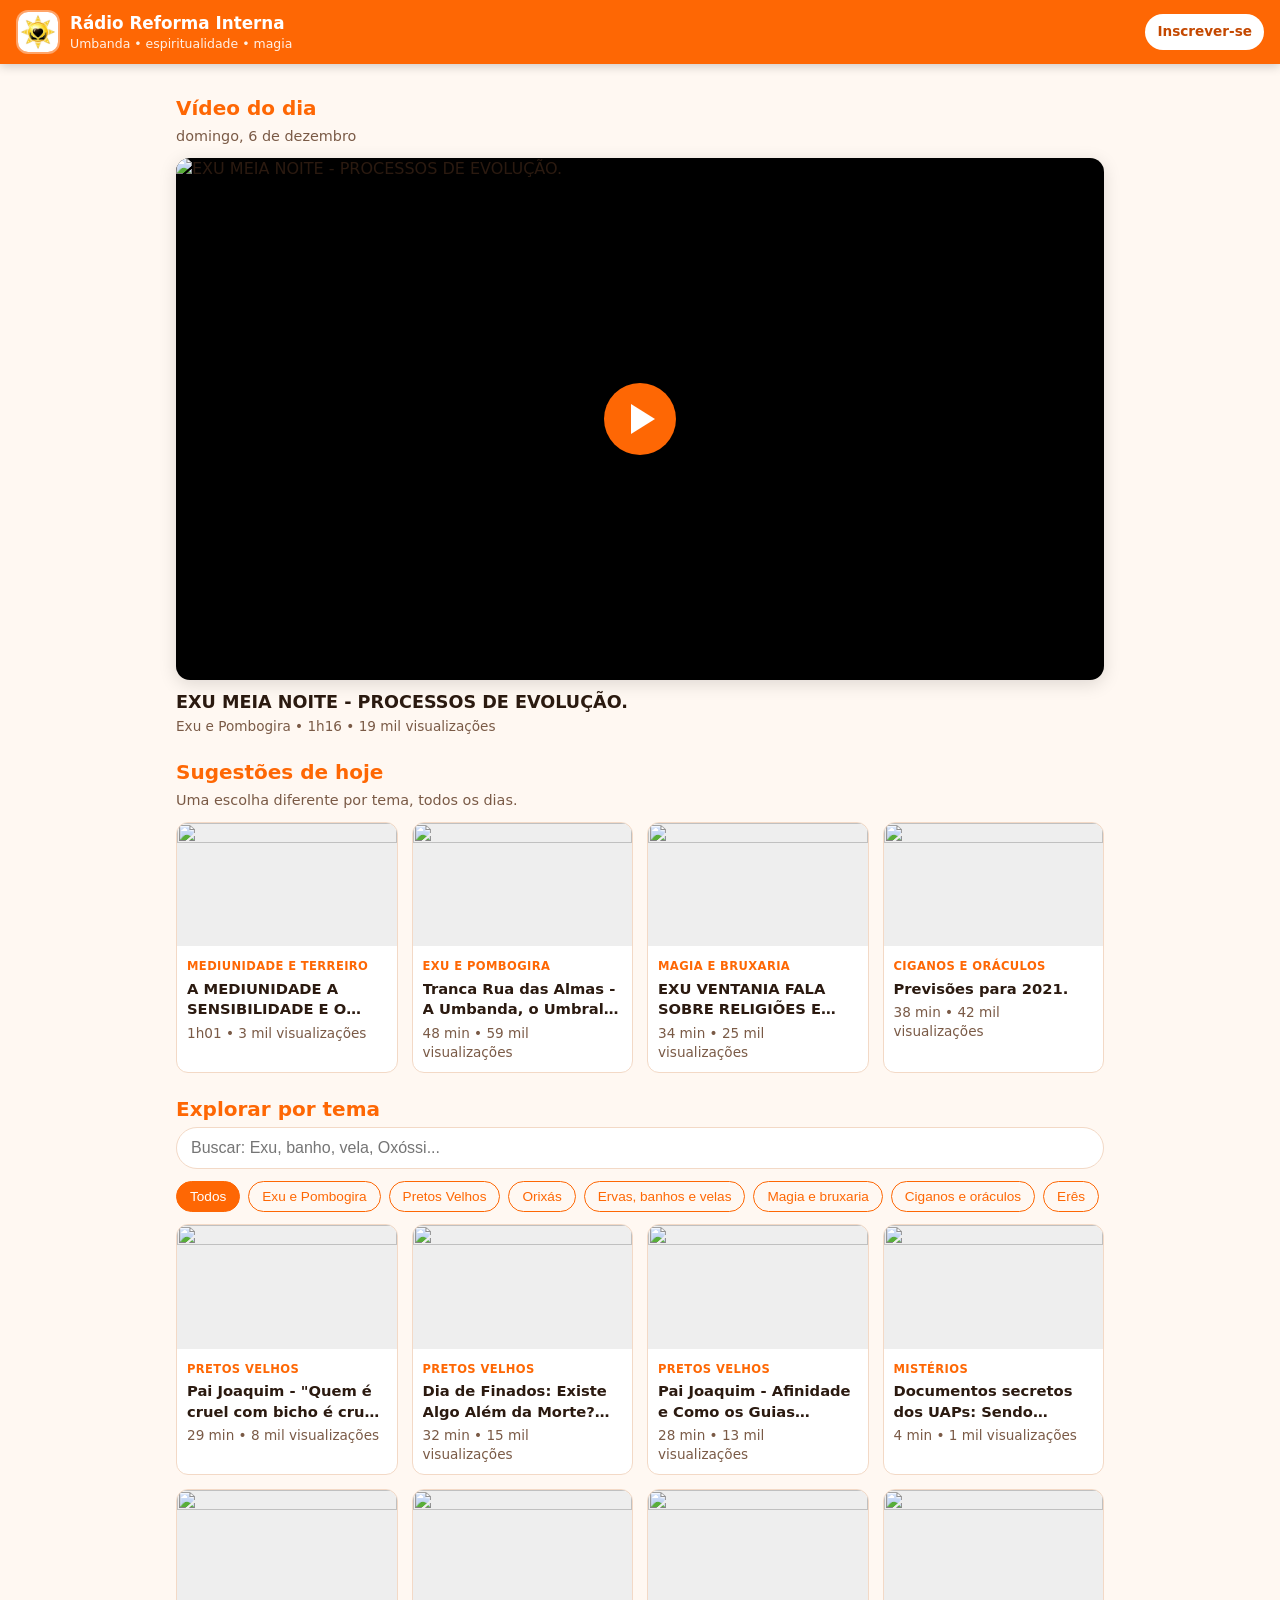
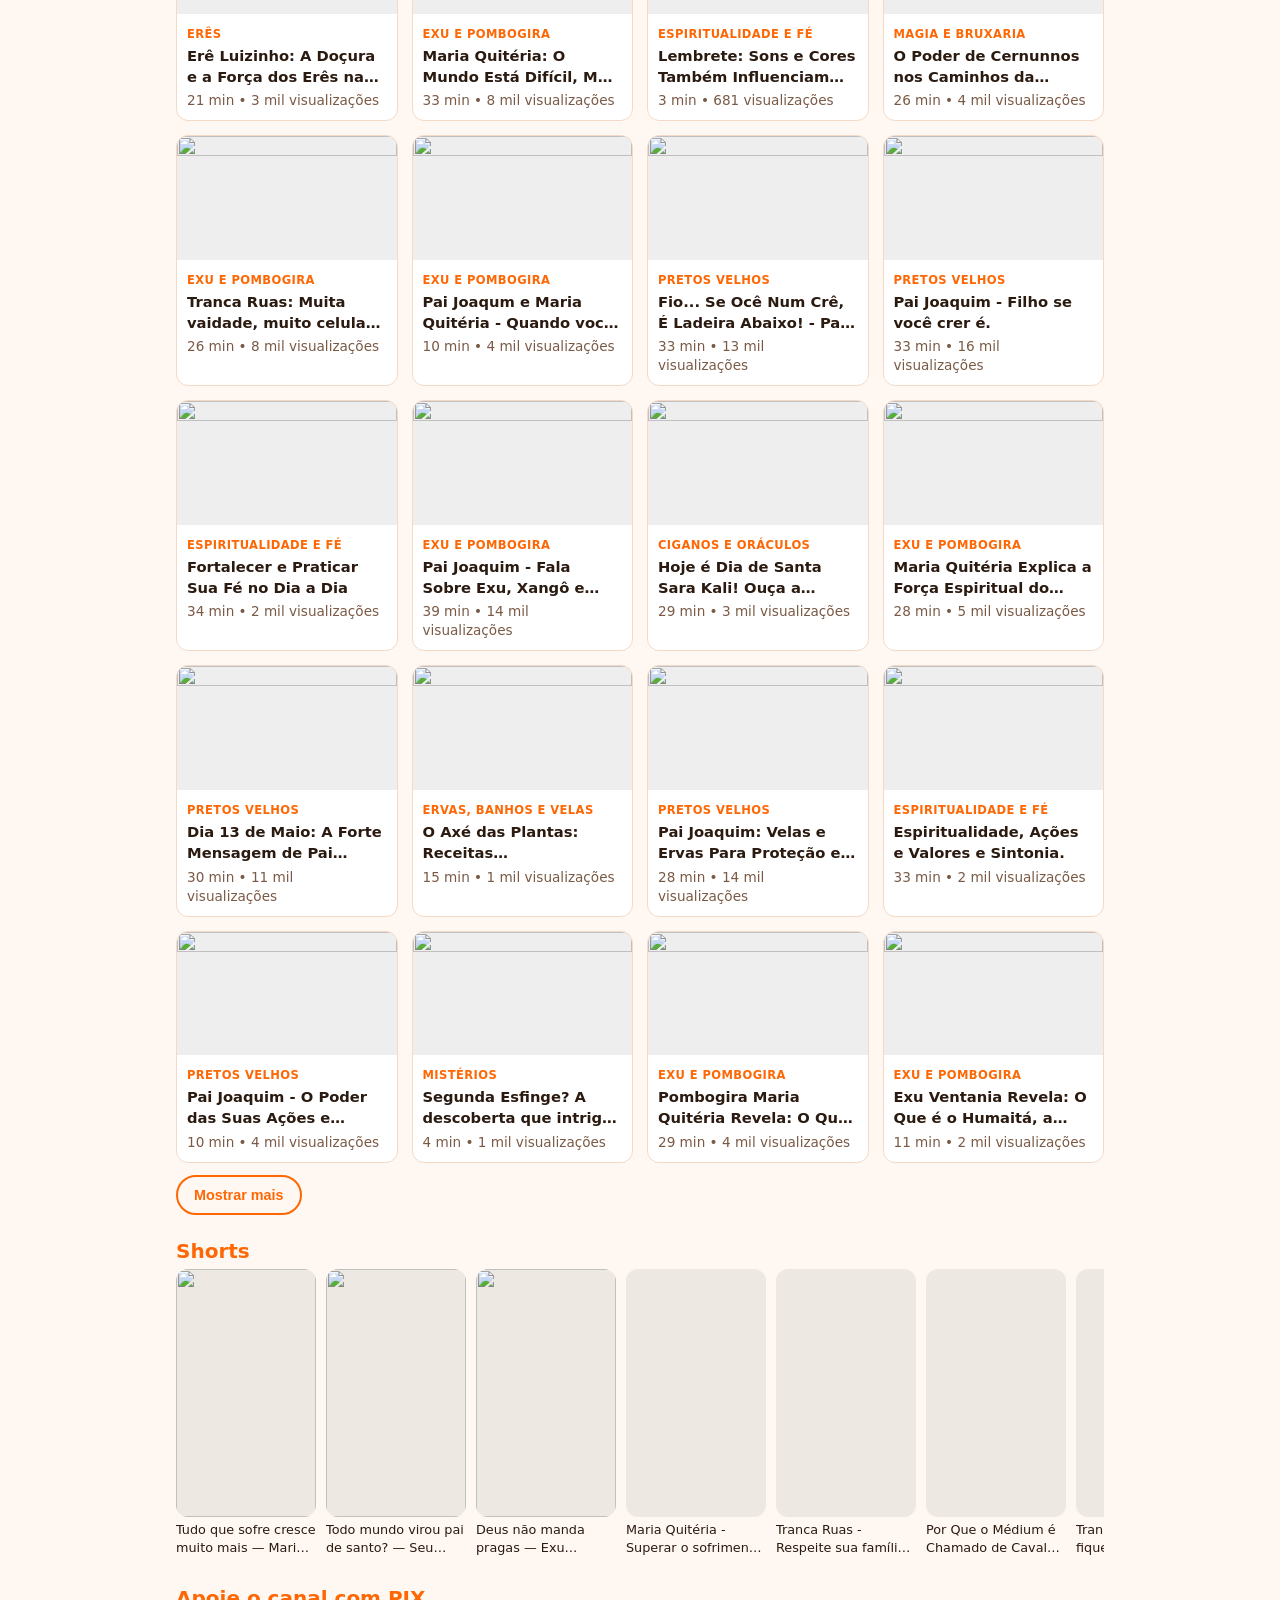
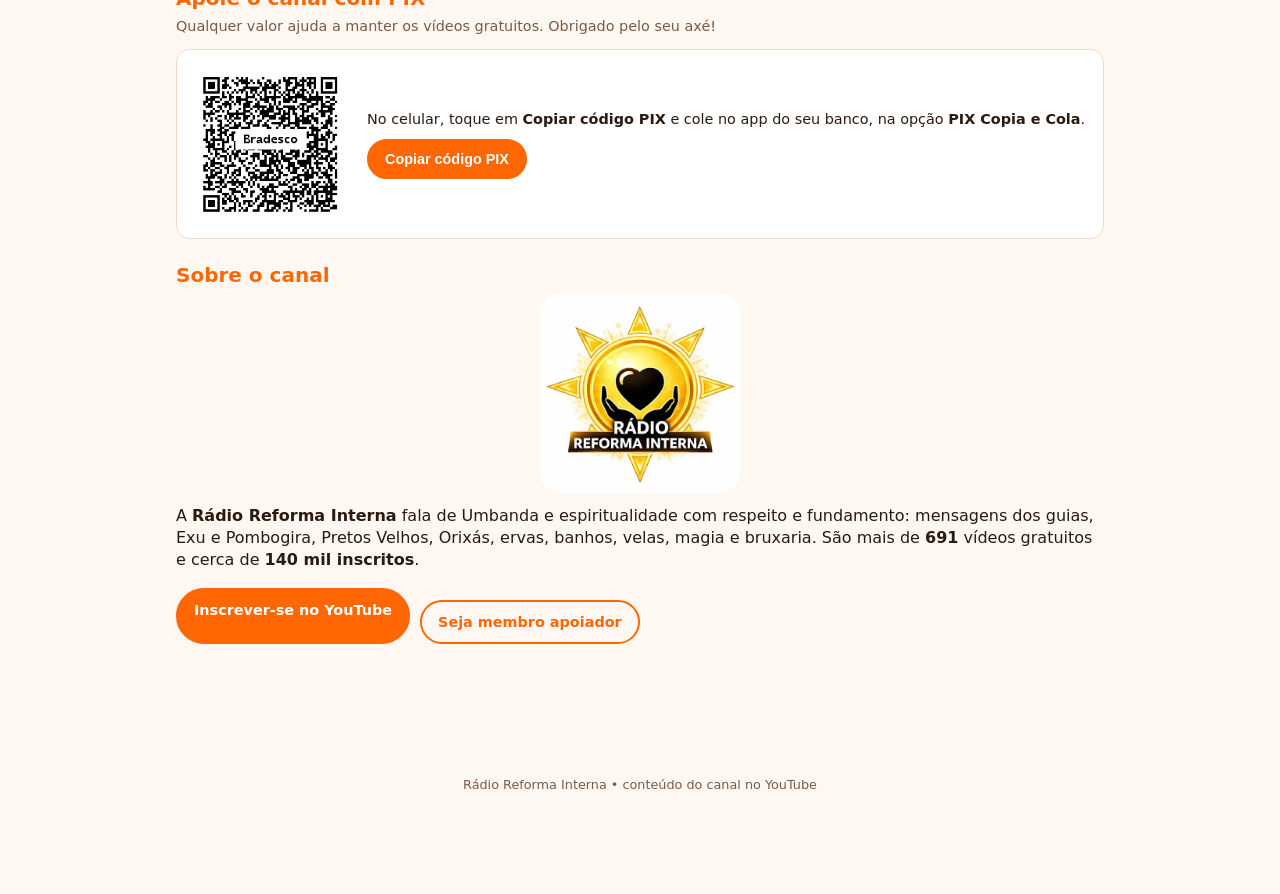
==== index.html @ 0eede689 "Aplicativo do canal Rádio Reforma Interna" ====
<!doctype html>
<html lang="pt-BR">
<head>
<meta charset="utf-8">
<meta name="viewport" content="width=device-width, initial-scale=1, viewport-fit=cover">
<title>Rádio Reforma Interna – Umbanda, espiritualidade e magia</title>
<meta name="description" content="Aplicativo do canal Rádio Reforma Interna: todo dia um vídeo de Umbanda em destaque e sugestões sobre Exu e Pombogira, Pretos Velhos, Orixás, ervas, banhos, velas, magia e espiritualidade. Mais de 690 vídeos gratuitos.">
<meta name="theme-color" content="#FE6704">
<link rel="manifest" href="manifest.webmanifest">
<link rel="icon" href="icones/icone-32.png" sizes="32x32">
<link rel="apple-touch-icon" href="icones/icone-180.png">
<meta name="apple-mobile-web-app-capable" content="yes">
<meta name="apple-mobile-web-app-title" content="Reforma Interna">
<meta property="og:type" content="website">
<meta property="og:title" content="Rádio Reforma Interna – Umbanda e espiritualidade">
<meta property="og:description" content="Todo dia um vídeo de Umbanda em destaque e sugestões por tema.">
<meta property="og:image" content="imagens/logo.webp">
<link rel="stylesheet" href="estilo.css">
<script type="application/ld+json">
{"@context":"https://schema.org","@type":"WebSite","name":"Rádio Reforma Interna",
 "description":"Vídeos de Umbanda, espiritualidade, magia e bruxaria do canal Rádio Reforma Interna.",
 "inLanguage":"pt-BR","sameAs":["https://www.youtube.com/@radioreformainterna"]}
</script>
</head>
<body>
<header class="topo">
  <img src="icones/icone-192.png" alt="" class="logo" width="44" height="44">
  <div class="marca">
    <strong>Rádio Reforma Interna</strong>
    <span>Umbanda • espiritualidade • magia</span>
  </div>
  <a class="botao-inscrever" href="https://www.youtube.com/channel/UCXF-4pobMGoKSlgOB3P28Zw?sub_confirmation=1" target="_blank" rel="noopener">Inscrever-se</a>
</header>

<main>
  <section id="novo" class="aviso-novo" hidden></section>

  <section class="bloco">
    <h1 class="titulo-bloco">Vídeo do dia</h1>
    <p class="data-hoje" id="dataHoje"></p>
    <div id="videoDia"></div>
  </section>

  <section class="bloco">
    <h2 class="titulo-bloco">Sugestões de hoje</h2>
    <p class="sub">Uma escolha diferente por tema, todos os dias.</p>
    <div id="sugestoes" class="grade"></div>
  </section>

  <section class="bloco" id="explorar">
    <h2 class="titulo-bloco">Explorar por tema</h2>
    <div class="busca"><input id="busca" type="search" placeholder="Buscar: Exu, banho, vela, Oxóssi..." aria-label="Buscar vídeos"></div>
    <div id="temas" class="chips" role="tablist"></div>
    <div id="lista" class="grade"></div>
    <button id="maisVideos" class="botao-sec" hidden>Mostrar mais</button>
  </section>

  <section class="bloco">
    <h2 class="titulo-bloco">Shorts</h2>
    <div id="shorts" class="carrossel"></div>
  </section>

  <section class="bloco apoio" id="apoie">
    <h2 class="titulo-bloco">Apoie o canal com PIX</h2>
    <p class="sub">Qualquer valor ajuda a manter os vídeos gratuitos. Obrigado pelo seu axé!</p>
    <div class="pix">
      <img src="imagens/pix-qr.png" alt="QR Code PIX da Rádio Reforma Interna" width="180" height="180">
      <div class="pix-texto">
        <p>No celular, toque em <b>Copiar código PIX</b> e cole no app do seu banco, na opção <b>PIX Copia e Cola</b>.</p>
        <button id="copiarPix" class="botao" data-pix="00020126460014BR.GOV.BCB.PIX0124reformainterna@gmail.com5204000053039865802BR5924JOAO HENRIQUE MARQUES DA6014RIO DE JANEIRO62070503***6304CCA2">Copiar código PIX</button>
        <span id="pixCopiado" class="sub" hidden>Código copiado! Agora cole no app do banco.</span>
      </div>
    </div>
  </section>

  <section class="bloco sobre">
    <h2 class="titulo-bloco">Sobre o canal</h2>
    <img class="logo-grande" src="imagens/logo.webp" alt="Logo da Rádio Reforma Interna" width="220" height="220">
    <p>A <strong>Rádio Reforma Interna</strong> fala de Umbanda e espiritualidade com respeito e fundamento: mensagens dos guias, Exu e Pombogira, Pretos Velhos, Orixás, ervas, banhos, velas, magia e bruxaria. São mais de <strong id="totalVideos">690</strong> vídeos gratuitos e cerca de <strong>140 mil inscritos</strong>.</p>
    <div class="acoes">
      <a class="botao" href="https://www.youtube.com/channel/UCXF-4pobMGoKSlgOB3P28Zw?sub_confirmation=1" target="_blank" rel="noopener">Inscrever-se no YouTube</a>
      <a class="botao-sec" href="https://www.youtube.com/channel/UCXF-4pobMGoKSlgOB3P28Zw/join" target="_blank" rel="noopener">Seja membro apoiador</a>
    </div>
  </section>
</main>

<div id="instalar" class="barra-instalar" hidden>
  <img src="icones/icone-192.png" alt="" width="36" height="36">
  <span id="textoInstalar">Instale o app e receba um vídeo novo todo dia.</span>
  <button id="botaoInstalar" class="botao">Instalar</button>
  <button id="fecharInstalar" class="fechar" aria-label="Fechar">×</button>
</div>

<footer class="rodape">Rádio Reforma Interna • conteúdo do canal no YouTube</footer>
<script src="app.js"></script>
</body>
</html>
---- estilo.css ----
:root {
  --laranja: #FE6704;
  --laranja-esc: #C44800;
  --fundo: #fff8f2;
  --cartao: #ffffff;
  --texto: #2b1a10;
  --suave: #7a5a46;
  --borda: #f3d9c6;
}
@media (prefers-color-scheme: dark) {
  :root { --fundo: #1b120c; --cartao: #26180f; --texto: #fbeee4; --suave: #c9a891; --borda: #3d2717; }
}
* { box-sizing: border-box; }
[hidden] { display: none !important; }
html { -webkit-text-size-adjust: 100%; }
body { margin: 0; background: var(--fundo); color: var(--texto);
  font-family: system-ui, -apple-system, "Segoe UI", Roboto, sans-serif; line-height: 1.4; }
a { color: inherit; }
.topo { position: sticky; top: 0; z-index: 5; display: flex; align-items: center; gap: 10px;
  padding: 10px 16px; padding-top: max(10px, env(safe-area-inset-top));
  background: var(--laranja); color: #fff; box-shadow: 0 2px 10px #0003; }
.logo { border-radius: 12px; border: 2px solid #fff6; }
.marca { display: flex; flex-direction: column; flex: 1; min-width: 0; }
.marca strong { font-size: 1.05rem; white-space: nowrap; overflow: hidden; text-overflow: ellipsis; }
.marca span { font-size: .78rem; opacity: .9; }
.botao-inscrever { background: #fff; color: var(--laranja-esc); font-weight: 700; text-decoration: none;
  padding: 8px 12px; border-radius: 999px; font-size: .85rem; white-space: nowrap; }
main { max-width: 960px; margin: 0 auto; padding: 8px 16px 90px; }
.bloco { margin: 22px 0; }
.titulo-bloco { font-size: 1.25rem; margin: 0 0 4px; color: var(--laranja); }
.sub, .data-hoje { margin: 0 0 12px; color: var(--suave); font-size: .9rem; }
.aviso-novo { margin-top: 16px; background: var(--laranja); color: #fff; border-radius: 14px; padding: 12px 14px;
  display: flex; gap: 10px; align-items: center; text-decoration: none; }
.aviso-novo b { display: block; }
.selo { background: #fff; color: var(--laranja-esc); font-weight: 800; font-size: .72rem; padding: 3px 8px;
  border-radius: 999px; white-space: nowrap; }
.player { position: relative; aspect-ratio: 16/9; border-radius: 14px; overflow: hidden; background: #000;
  cursor: pointer; box-shadow: 0 4px 18px #0002; }
.player img { width: 100%; height: 100%; object-fit: cover; display: block; }
.player iframe { position: absolute; inset: 0; width: 100%; height: 100%; border: 0; }
.play { position: absolute; inset: 0; margin: auto; width: 72px; height: 72px; border-radius: 50%;
  background: var(--laranja); display: grid; place-items: center; box-shadow: 0 4px 16px #0006; }
.play::after { content: ""; margin-left: 6px; border-left: 24px solid #fff; border-top: 15px solid transparent;
  border-bottom: 15px solid transparent; }
.titulo-dia { font-size: 1.1rem; margin: 10px 0 2px; }
.info { color: var(--suave); font-size: .85rem; margin: 0; }
.grade { display: grid; grid-template-columns: repeat(auto-fill, minmax(220px, 1fr)); gap: 14px; }
.cartao { background: var(--cartao); border: 1px solid var(--borda); border-radius: 12px; overflow: hidden;
  text-decoration: none; display: flex; flex-direction: column; }
.cartao img { width: 100%; aspect-ratio: 16/9; object-fit: cover; display: block; background: #0001; }
.cartao .corpo { padding: 8px 10px 10px; }
.cartao .tema { color: var(--laranja); font-size: .72rem; font-weight: 700; text-transform: uppercase; letter-spacing: .4px; }
.cartao h3 { font-size: .92rem; margin: 2px 0 4px; font-weight: 600;
  display: -webkit-box; -webkit-line-clamp: 2; -webkit-box-orient: vertical; overflow: hidden; }
.busca input { width: 100%; padding: 11px 14px; border-radius: 999px; border: 1px solid var(--borda);
  background: var(--cartao); color: var(--texto); font-size: 1rem; }
.chips { display: flex; gap: 8px; overflow-x: auto; padding: 12px 0; scrollbar-width: none; }
.chips button { flex: none; border: 1px solid var(--laranja); background: transparent; color: var(--laranja);
  padding: 7px 13px; border-radius: 999px; font-size: .85rem; cursor: pointer; }
.chips button[aria-selected="true"] { background: var(--laranja); color: #fff; }
.carrossel { display: flex; gap: 10px; overflow-x: auto; padding-bottom: 6px; scroll-snap-type: x mandatory; }
.short { flex: none; width: 140px; scroll-snap-align: start; text-decoration: none; }
.short img { width: 140px; height: 248px; object-fit: cover; border-radius: 12px; display: block; background: #0001; }
.short span { font-size: .8rem; display: -webkit-box; -webkit-line-clamp: 2; -webkit-box-orient: vertical; overflow: hidden; margin-top: 4px; }
.botao, .botao-sec { display: inline-block; border-radius: 999px; padding: 10px 16px; font-weight: 700;
  text-decoration: none; cursor: pointer; font-size: .9rem; border: 2px solid var(--laranja); }
.botao { background: var(--laranja); color: #fff; }
.botao-sec { background: transparent; color: var(--laranja); margin-top: 12px; }
.acoes { display: flex; gap: 10px; flex-wrap: wrap; }
.sobre p { margin-top: 0; }
.logo-grande { display: block; margin: 4px auto 12px; width: 200px; height: auto; border-radius: 20px; background: #fff; }
.pix { display: flex; gap: 16px; align-items: center; flex-wrap: wrap; background: var(--cartao);
  border: 1px solid var(--borda); border-radius: 14px; padding: 14px; }
.pix img { width: 160px; height: 160px; border-radius: 8px; background: #fff; padding: 6px; image-rendering: crisp-edges; }
.pix-texto { flex: 1; min-width: 200px; }
.pix-texto p { margin: 0 0 10px; font-size: .9rem; }
.pix-texto .sub { display: block; margin-top: 8px; }
.barra-instalar { position: fixed; left: 12px; right: 12px; bottom: max(12px, env(safe-area-inset-bottom));
  z-index: 10; display: flex; align-items: center; gap: 10px; background: var(--cartao); border: 1px solid var(--borda);
  border-radius: 16px; padding: 10px 12px; box-shadow: 0 6px 24px #0003; max-width: 560px; margin: 0 auto; }
.barra-instalar img { border-radius: 8px; }
.barra-instalar span { flex: 1; font-size: .85rem; }
.fechar { background: none; border: 0; font-size: 1.4rem; color: var(--suave); cursor: pointer; }
.rodape { text-align: center; color: var(--suave); font-size: .8rem; padding: 20px 16px 100px; }
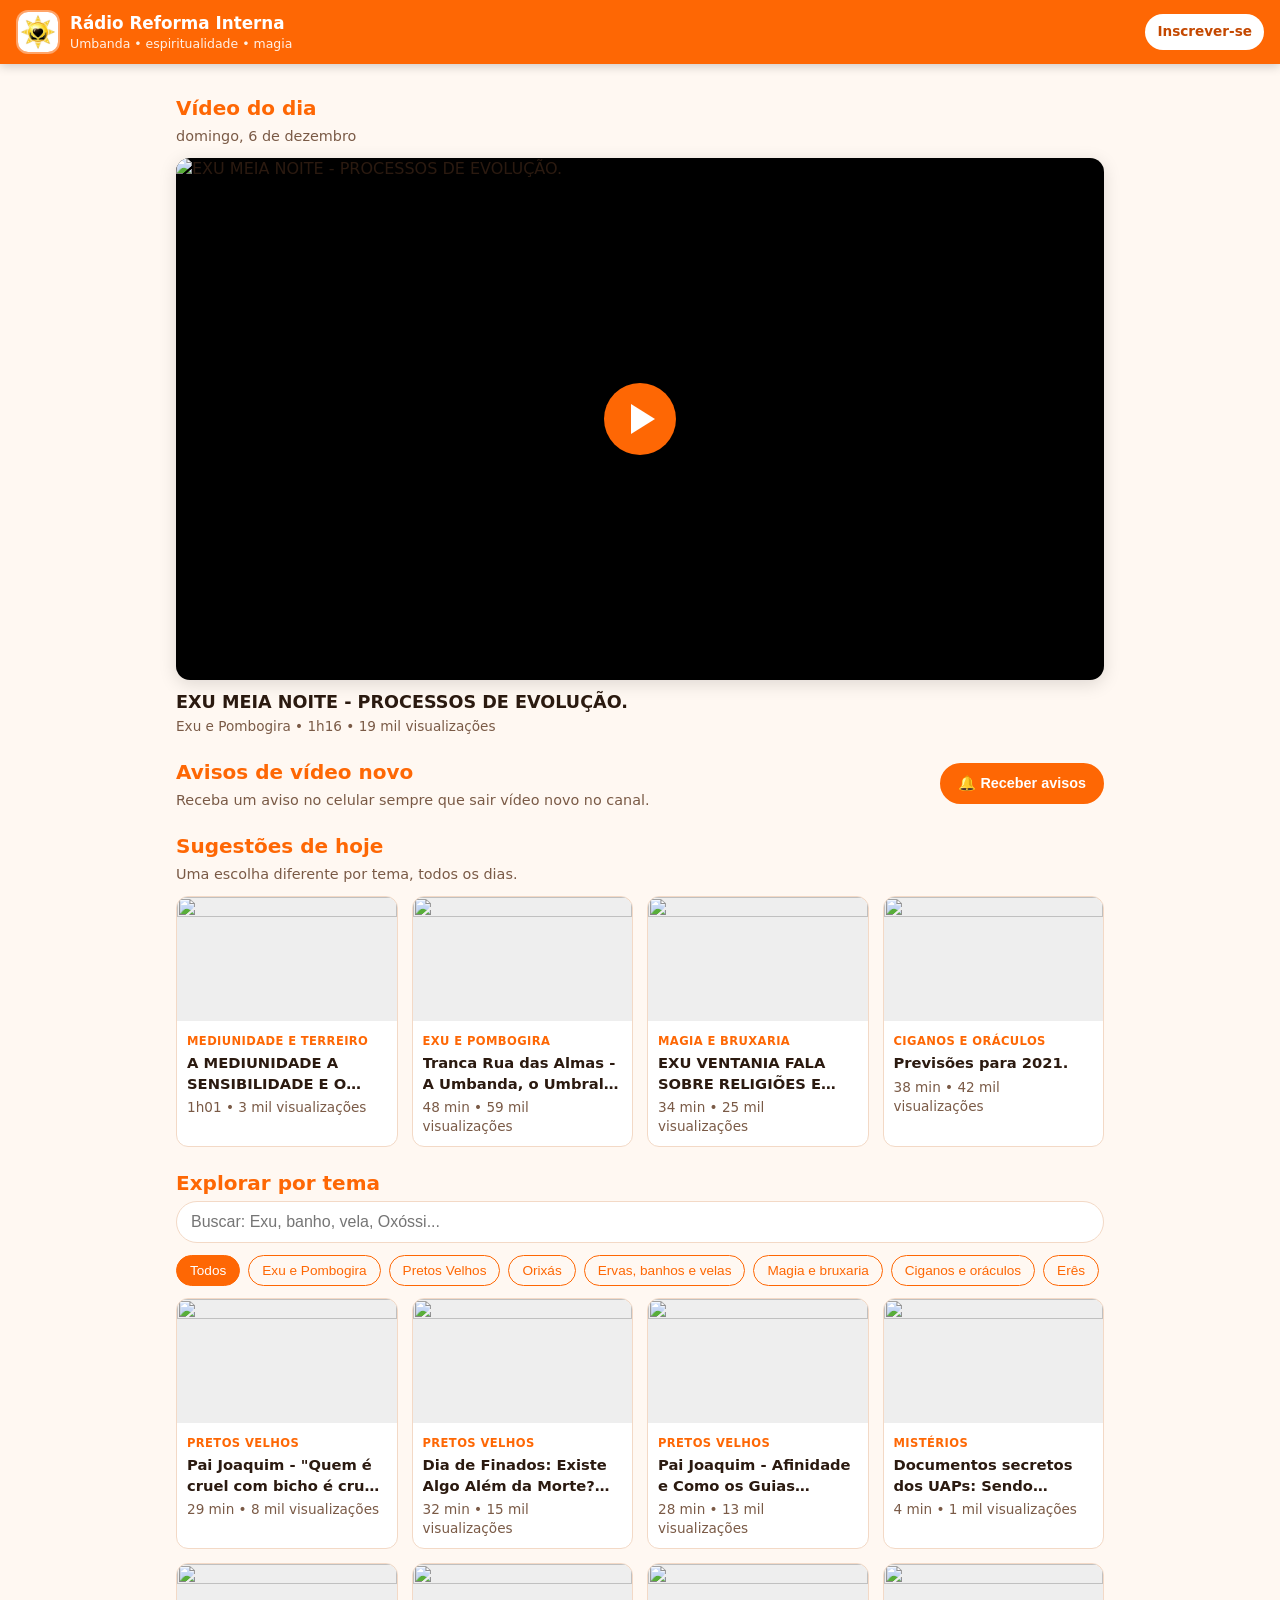
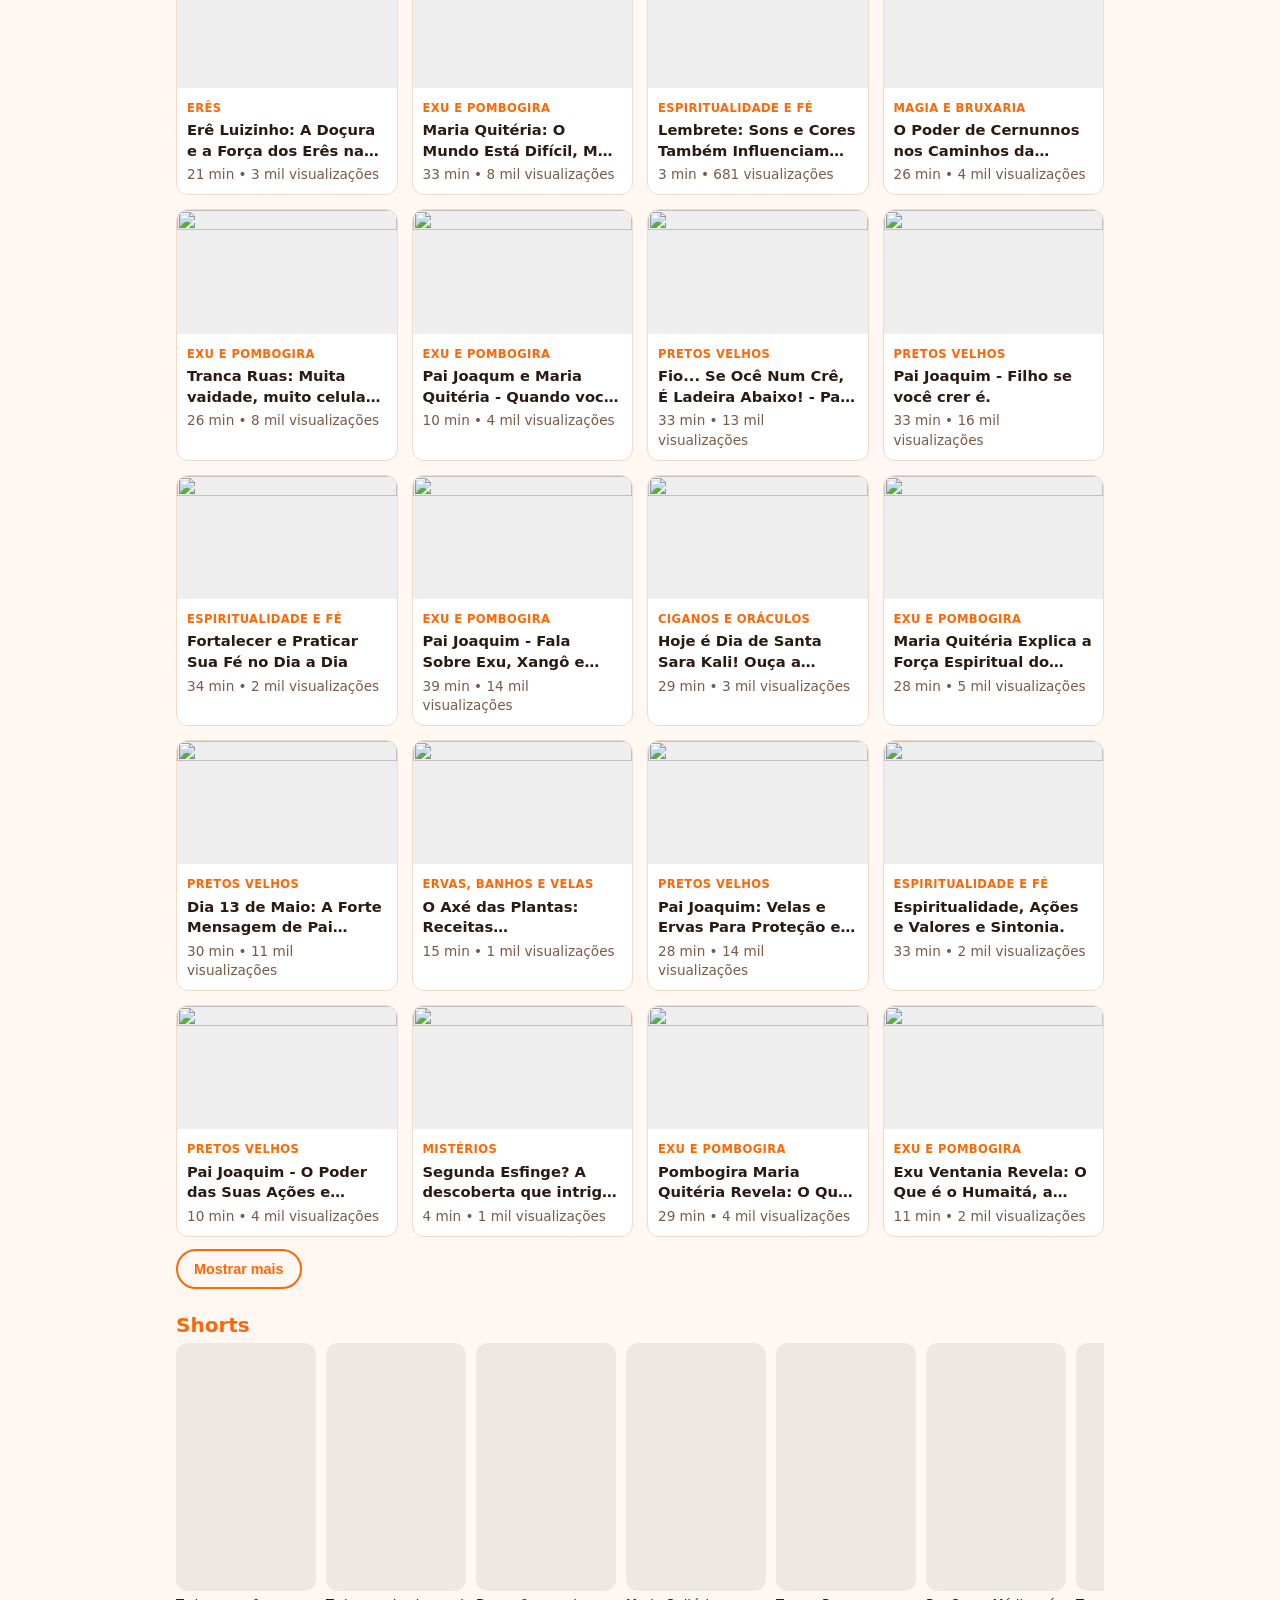
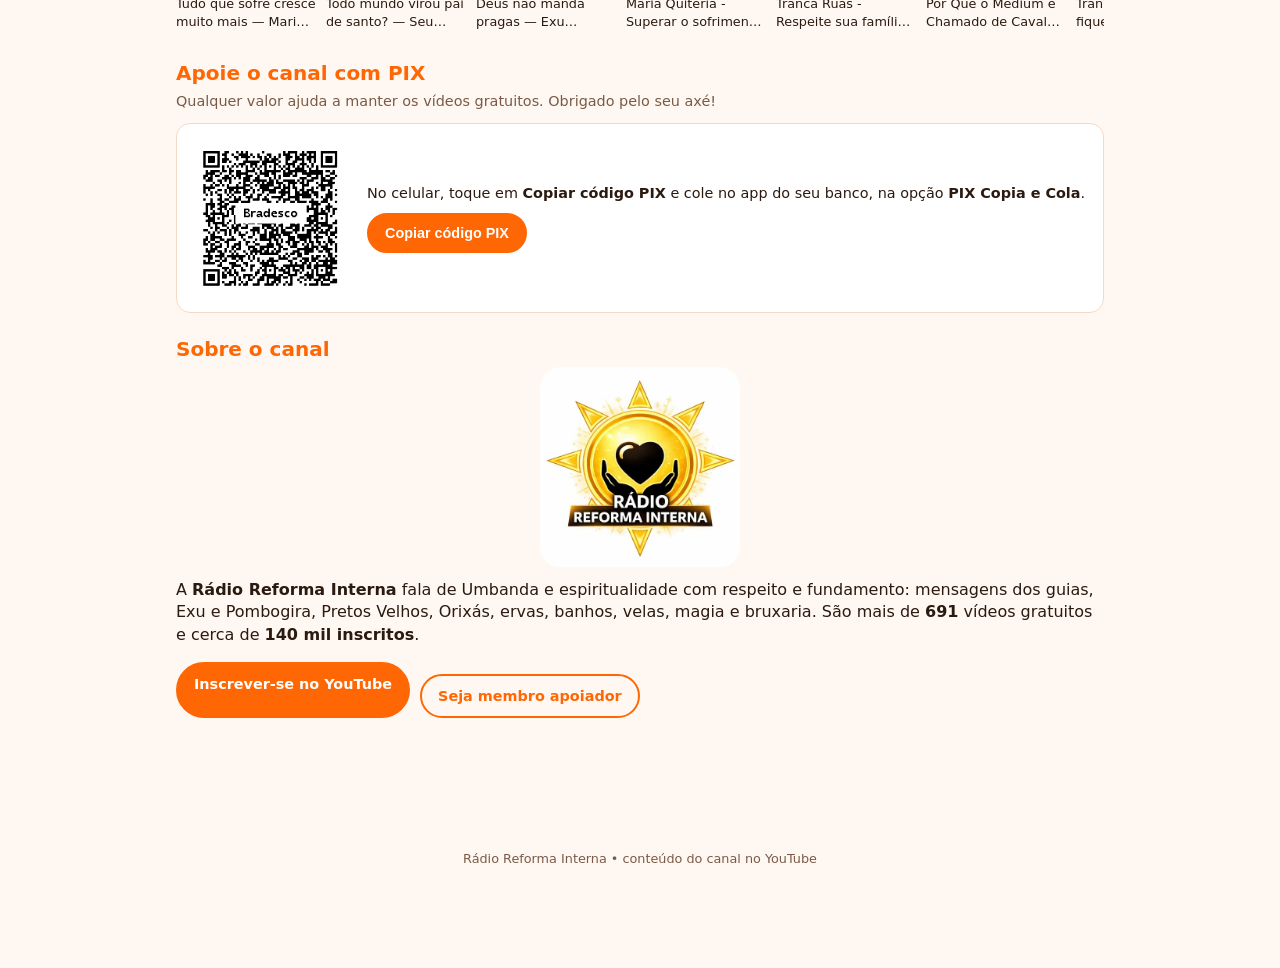
==== commit 3182704a: "Avisos de vídeo novo (OneSignal) e conferência de hora em hora Co-Authored-By: Claude Opus 5.5 <nore" ====
--- a/index.html
+++ b/index.html
@@ -1,97 +1,105 @@
-<!doctype html>
-<html lang="pt-BR">
-<head>
-<meta charset="utf-8">
-<meta name="viewport" content="width=device-width, initial-scale=1, viewport-fit=cover">
-<title>Rádio Reforma Interna – Umbanda, espiritualidade e magia</title>
-<meta name="description" content="Aplicativo do canal Rádio Reforma Interna: todo dia um vídeo de Umbanda em destaque e sugestões sobre Exu e Pombogira, Pretos Velhos, Orixás, ervas, banhos, velas, magia e espiritualidade. Mais de 690 vídeos gratuitos.">
-<meta name="theme-color" content="#FE6704">
-<link rel="manifest" href="manifest.webmanifest">
-<link rel="icon" href="icones/icone-32.png" sizes="32x32">
-<link rel="apple-touch-icon" href="icones/icone-180.png">
-<meta name="apple-mobile-web-app-capable" content="yes">
-<meta name="apple-mobile-web-app-title" content="Reforma Interna">
-<meta property="og:type" content="website">
-<meta property="og:title" content="Rádio Reforma Interna – Umbanda e espiritualidade">
-<meta property="og:description" content="Todo dia um vídeo de Umbanda em destaque e sugestões por tema.">
-<meta property="og:image" content="imagens/logo.webp">
-<link rel="stylesheet" href="estilo.css">
-<script type="application/ld+json">
-{"@context":"https://schema.org","@type":"WebSite","name":"Rádio Reforma Interna",
- "description":"Vídeos de Umbanda, espiritualidade, magia e bruxaria do canal Rádio Reforma Interna.",
- "inLanguage":"pt-BR","sameAs":["https://www.youtube.com/@radioreformainterna"]}
-</script>
-</head>
-<body>
-<header class="topo">
-  <img src="icones/icone-192.png" alt="" class="logo" width="44" height="44">
-  <div class="marca">
-    <strong>Rádio Reforma Interna</strong>
-    <span>Umbanda • espiritualidade • magia</span>
-  </div>
-  <a class="botao-inscrever" href="https://www.youtube.com/channel/UCXF-4pobMGoKSlgOB3P28Zw?sub_confirmation=1" target="_blank" rel="noopener">Inscrever-se</a>
-</header>
-
-<main>
-  <section id="novo" class="aviso-novo" hidden></section>
-
-  <section class="bloco">
-    <h1 class="titulo-bloco">Vídeo do dia</h1>
-    <p class="data-hoje" id="dataHoje"></p>
-    <div id="videoDia"></div>
-  </section>
-
-  <section class="bloco">
-    <h2 class="titulo-bloco">Sugestões de hoje</h2>
-    <p class="sub">Uma escolha diferente por tema, todos os dias.</p>
-    <div id="sugestoes" class="grade"></div>
-  </section>
-
-  <section class="bloco" id="explorar">
-    <h2 class="titulo-bloco">Explorar por tema</h2>
-    <div class="busca"><input id="busca" type="search" placeholder="Buscar: Exu, banho, vela, Oxóssi..." aria-label="Buscar vídeos"></div>
-    <div id="temas" class="chips" role="tablist"></div>
-    <div id="lista" class="grade"></div>
-    <button id="maisVideos" class="botao-sec" hidden>Mostrar mais</button>
-  </section>
-
-  <section class="bloco">
-    <h2 class="titulo-bloco">Shorts</h2>
-    <div id="shorts" class="carrossel"></div>
-  </section>
-
-  <section class="bloco apoio" id="apoie">
-    <h2 class="titulo-bloco">Apoie o canal com PIX</h2>
-    <p class="sub">Qualquer valor ajuda a manter os vídeos gratuitos. Obrigado pelo seu axé!</p>
-    <div class="pix">
-      <img src="imagens/pix-qr.png" alt="QR Code PIX da Rádio Reforma Interna" width="180" height="180">
-      <div class="pix-texto">
-        <p>No celular, toque em <b>Copiar código PIX</b> e cole no app do seu banco, na opção <b>PIX Copia e Cola</b>.</p>
-        <button id="copiarPix" class="botao" data-pix="00020126460014BR.GOV.BCB.PIX0124reformainterna@gmail.com5204000053039865802BR5924JOAO HENRIQUE MARQUES DA6014RIO DE JANEIRO62070503***6304CCA2">Copiar código PIX</button>
-        <span id="pixCopiado" class="sub" hidden>Código copiado! Agora cole no app do banco.</span>
-      </div>
-    </div>
-  </section>
-
-  <section class="bloco sobre">
-    <h2 class="titulo-bloco">Sobre o canal</h2>
-    <img class="logo-grande" src="imagens/logo.webp" alt="Logo da Rádio Reforma Interna" width="220" height="220">
-    <p>A <strong>Rádio Reforma Interna</strong> fala de Umbanda e espiritualidade com respeito e fundamento: mensagens dos guias, Exu e Pombogira, Pretos Velhos, Orixás, ervas, banhos, velas, magia e bruxaria. São mais de <strong id="totalVideos">690</strong> vídeos gratuitos e cerca de <strong>140 mil inscritos</strong>.</p>
-    <div class="acoes">
-      <a class="botao" href="https://www.youtube.com/channel/UCXF-4pobMGoKSlgOB3P28Zw?sub_confirmation=1" target="_blank" rel="noopener">Inscrever-se no YouTube</a>
-      <a class="botao-sec" href="https://www.youtube.com/channel/UCXF-4pobMGoKSlgOB3P28Zw/join" target="_blank" rel="noopener">Seja membro apoiador</a>
-    </div>
-  </section>
-</main>
-
-<div id="instalar" class="barra-instalar" hidden>
-  <img src="icones/icone-192.png" alt="" width="36" height="36">
-  <span id="textoInstalar">Instale o app e receba um vídeo novo todo dia.</span>
-  <button id="botaoInstalar" class="botao">Instalar</button>
-  <button id="fecharInstalar" class="fechar" aria-label="Fechar">×</button>
-</div>
-
-<footer class="rodape">Rádio Reforma Interna • conteúdo do canal no YouTube</footer>
-<script src="app.js"></script>
-</body>
-</html>
+<!doctype html>
+<html lang="pt-BR">
+<head>
+<meta charset="utf-8">
+<meta name="viewport" content="width=device-width, initial-scale=1, viewport-fit=cover">
+<title>Rádio Reforma Interna – Umbanda, espiritualidade e magia</title>
+<meta name="description" content="Aplicativo do canal Rádio Reforma Interna: todo dia um vídeo de Umbanda em destaque e sugestões sobre Exu e Pombogira, Pretos Velhos, Orixás, ervas, banhos, velas, magia e espiritualidade. Mais de 690 vídeos gratuitos.">
+<meta name="theme-color" content="#FE6704">
+<link rel="manifest" href="manifest.webmanifest">
+<link rel="icon" href="icones/icone-32.png" sizes="32x32">
+<link rel="apple-touch-icon" href="icones/icone-180.png">
+<meta name="apple-mobile-web-app-capable" content="yes">
+<meta name="apple-mobile-web-app-title" content="Reforma Interna">
+<meta property="og:type" content="website">
+<meta property="og:title" content="Rádio Reforma Interna – Umbanda e espiritualidade">
+<meta property="og:description" content="Todo dia um vídeo de Umbanda em destaque e sugestões por tema.">
+<meta property="og:image" content="imagens/logo.webp">
+<link rel="stylesheet" href="estilo.css">
+<script type="application/ld+json">
+{"@context":"https://schema.org","@type":"WebSite","name":"Rádio Reforma Interna",
+ "description":"Vídeos de Umbanda, espiritualidade, magia e bruxaria do canal Rádio Reforma Interna.",
+ "inLanguage":"pt-BR","sameAs":["https://www.youtube.com/@radioreformainterna"]}
+</script>
+</head>
+<body>
+<header class="topo">
+  <img src="icones/icone-192.png" alt="" class="logo" width="44" height="44">
+  <div class="marca">
+    <strong>Rádio Reforma Interna</strong>
+    <span>Umbanda • espiritualidade • magia</span>
+  </div>
+  <a class="botao-inscrever" href="https://www.youtube.com/channel/UCXF-4pobMGoKSlgOB3P28Zw?sub_confirmation=1" target="_blank" rel="noopener">Inscrever-se</a>
+</header>
+
+<main>
+  <section id="novo" class="aviso-novo" hidden></section>
+
+  <section class="bloco">
+    <h1 class="titulo-bloco">Vídeo do dia</h1>
+    <p class="data-hoje" id="dataHoje"></p>
+    <div id="videoDia"></div>
+  </section>
+
+  <section class="bloco avisos" id="avisos">
+    <div>
+      <h2 class="titulo-bloco">Avisos de vídeo novo</h2>
+      <p class="sub" id="textoAvisos">Receba um aviso no celular sempre que sair vídeo novo no canal.</p>
+    </div>
+    <button id="botaoAvisos" class="botao">🔔 Receber avisos</button>
+  </section>
+
+  <section class="bloco">
+    <h2 class="titulo-bloco">Sugestões de hoje</h2>
+    <p class="sub">Uma escolha diferente por tema, todos os dias.</p>
+    <div id="sugestoes" class="grade"></div>
+  </section>
+
+  <section class="bloco" id="explorar">
+    <h2 class="titulo-bloco">Explorar por tema</h2>
+    <div class="busca"><input id="busca" type="search" placeholder="Buscar: Exu, banho, vela, Oxóssi..." aria-label="Buscar vídeos"></div>
+    <div id="temas" class="chips" role="tablist"></div>
+    <div id="lista" class="grade"></div>
+    <button id="maisVideos" class="botao-sec" hidden>Mostrar mais</button>
+  </section>
+
+  <section class="bloco">
+    <h2 class="titulo-bloco">Shorts</h2>
+    <div id="shorts" class="carrossel"></div>
+  </section>
+
+  <section class="bloco apoio" id="apoie">
+    <h2 class="titulo-bloco">Apoie o canal com PIX</h2>
+    <p class="sub">Qualquer valor ajuda a manter os vídeos gratuitos. Obrigado pelo seu axé!</p>
+    <div class="pix">
+      <img src="imagens/pix-qr.png" alt="QR Code PIX da Rádio Reforma Interna" width="180" height="180">
+      <div class="pix-texto">
+        <p>No celular, toque em <b>Copiar código PIX</b> e cole no app do seu banco, na opção <b>PIX Copia e Cola</b>.</p>
+        <button id="copiarPix" class="botao" data-pix="00020126460014BR.GOV.BCB.PIX0124reformainterna@gmail.com5204000053039865802BR5924JOAO HENRIQUE MARQUES DA6014RIO DE JANEIRO62070503***6304CCA2">Copiar código PIX</button>
+        <span id="pixCopiado" class="sub" hidden>Código copiado! Agora cole no app do banco.</span>
+      </div>
+    </div>
+  </section>
+
+  <section class="bloco sobre">
+    <h2 class="titulo-bloco">Sobre o canal</h2>
+    <img class="logo-grande" src="imagens/logo.webp" alt="Logo da Rádio Reforma Interna" width="220" height="220">
+    <p>A <strong>Rádio Reforma Interna</strong> fala de Umbanda e espiritualidade com respeito e fundamento: mensagens dos guias, Exu e Pombogira, Pretos Velhos, Orixás, ervas, banhos, velas, magia e bruxaria. São mais de <strong id="totalVideos">690</strong> vídeos gratuitos e cerca de <strong>140 mil inscritos</strong>.</p>
+    <div class="acoes">
+      <a class="botao" href="https://www.youtube.com/channel/UCXF-4pobMGoKSlgOB3P28Zw?sub_confirmation=1" target="_blank" rel="noopener">Inscrever-se no YouTube</a>
+      <a class="botao-sec" href="https://www.youtube.com/channel/UCXF-4pobMGoKSlgOB3P28Zw/join" target="_blank" rel="noopener">Seja membro apoiador</a>
+    </div>
+  </section>
+</main>
+
+<div id="instalar" class="barra-instalar" hidden>
+  <img src="icones/icone-192.png" alt="" width="36" height="36">
+  <span id="textoInstalar">Instale o app e receba um vídeo novo todo dia.</span>
+  <button id="botaoInstalar" class="botao">Instalar</button>
+  <button id="fecharInstalar" class="fechar" aria-label="Fechar">×</button>
+</div>
+
+<footer class="rodape">Rádio Reforma Interna • conteúdo do canal no YouTube</footer>
+<script src="app.js"></script>
+</body>
+</html>
--- a/estilo.css
+++ b/estilo.css
@@ -1,84 +1,87 @@
-:root {
-  --laranja: #FE6704;
-  --laranja-esc: #C44800;
-  --fundo: #fff8f2;
-  --cartao: #ffffff;
-  --texto: #2b1a10;
-  --suave: #7a5a46;
-  --borda: #f3d9c6;
-}
-@media (prefers-color-scheme: dark) {
-  :root { --fundo: #1b120c; --cartao: #26180f; --texto: #fbeee4; --suave: #c9a891; --borda: #3d2717; }
-}
-* { box-sizing: border-box; }
-[hidden] { display: none !important; }
-html { -webkit-text-size-adjust: 100%; }
-body { margin: 0; background: var(--fundo); color: var(--texto);
-  font-family: system-ui, -apple-system, "Segoe UI", Roboto, sans-serif; line-height: 1.4; }
-a { color: inherit; }
-.topo { position: sticky; top: 0; z-index: 5; display: flex; align-items: center; gap: 10px;
-  padding: 10px 16px; padding-top: max(10px, env(safe-area-inset-top));
-  background: var(--laranja); color: #fff; box-shadow: 0 2px 10px #0003; }
-.logo { border-radius: 12px; border: 2px solid #fff6; }
-.marca { display: flex; flex-direction: column; flex: 1; min-width: 0; }
-.marca strong { font-size: 1.05rem; white-space: nowrap; overflow: hidden; text-overflow: ellipsis; }
-.marca span { font-size: .78rem; opacity: .9; }
-.botao-inscrever { background: #fff; color: var(--laranja-esc); font-weight: 700; text-decoration: none;
-  padding: 8px 12px; border-radius: 999px; font-size: .85rem; white-space: nowrap; }
-main { max-width: 960px; margin: 0 auto; padding: 8px 16px 90px; }
-.bloco { margin: 22px 0; }
-.titulo-bloco { font-size: 1.25rem; margin: 0 0 4px; color: var(--laranja); }
-.sub, .data-hoje { margin: 0 0 12px; color: var(--suave); font-size: .9rem; }
-.aviso-novo { margin-top: 16px; background: var(--laranja); color: #fff; border-radius: 14px; padding: 12px 14px;
-  display: flex; gap: 10px; align-items: center; text-decoration: none; }
-.aviso-novo b { display: block; }
-.selo { background: #fff; color: var(--laranja-esc); font-weight: 800; font-size: .72rem; padding: 3px 8px;
-  border-radius: 999px; white-space: nowrap; }
-.player { position: relative; aspect-ratio: 16/9; border-radius: 14px; overflow: hidden; background: #000;
-  cursor: pointer; box-shadow: 0 4px 18px #0002; }
-.player img { width: 100%; height: 100%; object-fit: cover; display: block; }
-.player iframe { position: absolute; inset: 0; width: 100%; height: 100%; border: 0; }
-.play { position: absolute; inset: 0; margin: auto; width: 72px; height: 72px; border-radius: 50%;
-  background: var(--laranja); display: grid; place-items: center; box-shadow: 0 4px 16px #0006; }
-.play::after { content: ""; margin-left: 6px; border-left: 24px solid #fff; border-top: 15px solid transparent;
-  border-bottom: 15px solid transparent; }
-.titulo-dia { font-size: 1.1rem; margin: 10px 0 2px; }
-.info { color: var(--suave); font-size: .85rem; margin: 0; }
-.grade { display: grid; grid-template-columns: repeat(auto-fill, minmax(220px, 1fr)); gap: 14px; }
-.cartao { background: var(--cartao); border: 1px solid var(--borda); border-radius: 12px; overflow: hidden;
-  text-decoration: none; display: flex; flex-direction: column; }
-.cartao img { width: 100%; aspect-ratio: 16/9; object-fit: cover; display: block; background: #0001; }
-.cartao .corpo { padding: 8px 10px 10px; }
-.cartao .tema { color: var(--laranja); font-size: .72rem; font-weight: 700; text-transform: uppercase; letter-spacing: .4px; }
-.cartao h3 { font-size: .92rem; margin: 2px 0 4px; font-weight: 600;
-  display: -webkit-box; -webkit-line-clamp: 2; -webkit-box-orient: vertical; overflow: hidden; }
-.busca input { width: 100%; padding: 11px 14px; border-radius: 999px; border: 1px solid var(--borda);
-  background: var(--cartao); color: var(--texto); font-size: 1rem; }
-.chips { display: flex; gap: 8px; overflow-x: auto; padding: 12px 0; scrollbar-width: none; }
-.chips button { flex: none; border: 1px solid var(--laranja); background: transparent; color: var(--laranja);
-  padding: 7px 13px; border-radius: 999px; font-size: .85rem; cursor: pointer; }
-.chips button[aria-selected="true"] { background: var(--laranja); color: #fff; }
-.carrossel { display: flex; gap: 10px; overflow-x: auto; padding-bottom: 6px; scroll-snap-type: x mandatory; }
-.short { flex: none; width: 140px; scroll-snap-align: start; text-decoration: none; }
-.short img { width: 140px; height: 248px; object-fit: cover; border-radius: 12px; display: block; background: #0001; }
-.short span { font-size: .8rem; display: -webkit-box; -webkit-line-clamp: 2; -webkit-box-orient: vertical; overflow: hidden; margin-top: 4px; }
-.botao, .botao-sec { display: inline-block; border-radius: 999px; padding: 10px 16px; font-weight: 700;
-  text-decoration: none; cursor: pointer; font-size: .9rem; border: 2px solid var(--laranja); }
-.botao { background: var(--laranja); color: #fff; }
-.botao-sec { background: transparent; color: var(--laranja); margin-top: 12px; }
-.acoes { display: flex; gap: 10px; flex-wrap: wrap; }
-.sobre p { margin-top: 0; }
-.logo-grande { display: block; margin: 4px auto 12px; width: 200px; height: auto; border-radius: 20px; background: #fff; }
-.pix { display: flex; gap: 16px; align-items: center; flex-wrap: wrap; background: var(--cartao);
-  border: 1px solid var(--borda); border-radius: 14px; padding: 14px; }
-.pix img { width: 160px; height: 160px; border-radius: 8px; background: #fff; padding: 6px; image-rendering: crisp-edges; }
-.pix-texto { flex: 1; min-width: 200px; }
-.pix-texto p { margin: 0 0 10px; font-size: .9rem; }
-.pix-texto .sub { display: block; margin-top: 8px; }
-.barra-instalar { position: fixed; left: 12px; right: 12px; bottom: max(12px, env(safe-area-inset-bottom));
-  z-index: 10; display: flex; align-items: center; gap: 10px; background: var(--cartao); border: 1px solid var(--borda);
-  border-radius: 16px; padding: 10px 12px; box-shadow: 0 6px 24px #0003; max-width: 560px; margin: 0 auto; }
-.barra-instalar img { border-radius: 8px; }
-.barra-instalar span { flex: 1; font-size: .85rem; }
-.fechar { background: none; border: 0; font-size: 1.4rem; color: var(--suave); cursor: pointer; }
-.rodape { text-align: center; color: var(--suave); font-size: .8rem; padding: 20px 16px 100px; }
+:root {
+  --laranja: #FE6704;
+  --laranja-esc: #C44800;
+  --fundo: #fff8f2;
+  --cartao: #ffffff;
+  --texto: #2b1a10;
+  --suave: #7a5a46;
+  --borda: #f3d9c6;
+}
+@media (prefers-color-scheme: dark) {
+  :root { --fundo: #1b120c; --cartao: #26180f; --texto: #fbeee4; --suave: #c9a891; --borda: #3d2717; }
+}
+* { box-sizing: border-box; }
+[hidden] { display: none !important; }
+html { -webkit-text-size-adjust: 100%; }
+body { margin: 0; background: var(--fundo); color: var(--texto);
+  font-family: system-ui, -apple-system, "Segoe UI", Roboto, sans-serif; line-height: 1.4; }
+a { color: inherit; }
+.topo { position: sticky; top: 0; z-index: 5; display: flex; align-items: center; gap: 10px;
+  padding: 10px 16px; padding-top: max(10px, env(safe-area-inset-top));
+  background: var(--laranja); color: #fff; box-shadow: 0 2px 10px #0003; }
+.logo { border-radius: 12px; border: 2px solid #fff6; }
+.marca { display: flex; flex-direction: column; flex: 1; min-width: 0; }
+.marca strong { font-size: 1.05rem; white-space: nowrap; overflow: hidden; text-overflow: ellipsis; }
+.marca span { font-size: .78rem; opacity: .9; }
+.botao-inscrever { background: #fff; color: var(--laranja-esc); font-weight: 700; text-decoration: none;
+  padding: 8px 12px; border-radius: 999px; font-size: .85rem; white-space: nowrap; }
+main { max-width: 960px; margin: 0 auto; padding: 8px 16px 90px; }
+.bloco { margin: 22px 0; }
+.titulo-bloco { font-size: 1.25rem; margin: 0 0 4px; color: var(--laranja); }
+.sub, .data-hoje { margin: 0 0 12px; color: var(--suave); font-size: .9rem; }
+.aviso-novo { margin-top: 16px; background: var(--laranja); color: #fff; border-radius: 14px; padding: 12px 14px;
+  display: flex; gap: 10px; align-items: center; text-decoration: none; }
+.aviso-novo b { display: block; }
+.selo { background: #fff; color: var(--laranja-esc); font-weight: 800; font-size: .72rem; padding: 3px 8px;
+  border-radius: 999px; white-space: nowrap; }
+.player { position: relative; aspect-ratio: 16/9; border-radius: 14px; overflow: hidden; background: #000;
+  cursor: pointer; box-shadow: 0 4px 18px #0002; }
+.player img { width: 100%; height: 100%; object-fit: cover; display: block; }
+.player iframe { position: absolute; inset: 0; width: 100%; height: 100%; border: 0; }
+.play { position: absolute; inset: 0; margin: auto; width: 72px; height: 72px; border-radius: 50%;
+  background: var(--laranja); display: grid; place-items: center; box-shadow: 0 4px 16px #0006; }
+.play::after { content: ""; margin-left: 6px; border-left: 24px solid #fff; border-top: 15px solid transparent;
+  border-bottom: 15px solid transparent; }
+.titulo-dia { font-size: 1.1rem; margin: 10px 0 2px; }
+.info { color: var(--suave); font-size: .85rem; margin: 0; }
+.grade { display: grid; grid-template-columns: repeat(auto-fill, minmax(220px, 1fr)); gap: 14px; }
+.cartao { background: var(--cartao); border: 1px solid var(--borda); border-radius: 12px; overflow: hidden;
+  text-decoration: none; display: flex; flex-direction: column; }
+.cartao img { width: 100%; aspect-ratio: 16/9; object-fit: cover; display: block; background: #0001; }
+.cartao .corpo { padding: 8px 10px 10px; }
+.cartao .tema { color: var(--laranja); font-size: .72rem; font-weight: 700; text-transform: uppercase; letter-spacing: .4px; }
+.cartao h3 { font-size: .92rem; margin: 2px 0 4px; font-weight: 600;
+  display: -webkit-box; -webkit-line-clamp: 2; -webkit-box-orient: vertical; overflow: hidden; }
+.busca input { width: 100%; padding: 11px 14px; border-radius: 999px; border: 1px solid var(--borda);
+  background: var(--cartao); color: var(--texto); font-size: 1rem; }
+.chips { display: flex; gap: 8px; overflow-x: auto; padding: 12px 0; scrollbar-width: none; }
+.chips button { flex: none; border: 1px solid var(--laranja); background: transparent; color: var(--laranja);
+  padding: 7px 13px; border-radius: 999px; font-size: .85rem; cursor: pointer; }
+.chips button[aria-selected="true"] { background: var(--laranja); color: #fff; }
+.carrossel { display: flex; gap: 10px; overflow-x: auto; padding-bottom: 6px; scroll-snap-type: x mandatory; }
+.short { flex: none; width: 140px; scroll-snap-align: start; text-decoration: none; }
+.short img { width: 140px; height: 248px; object-fit: cover; border-radius: 12px; display: block; background: #0001; }
+.short span { font-size: .8rem; display: -webkit-box; -webkit-line-clamp: 2; -webkit-box-orient: vertical; overflow: hidden; margin-top: 4px; }
+.botao, .botao-sec { display: inline-block; border-radius: 999px; padding: 10px 16px; font-weight: 700;
+  text-decoration: none; cursor: pointer; font-size: .9rem; border: 2px solid var(--laranja); }
+.botao { background: var(--laranja); color: #fff; }
+.botao-sec { background: transparent; color: var(--laranja); margin-top: 12px; }
+.acoes { display: flex; gap: 10px; flex-wrap: wrap; }
+.sobre p { margin-top: 0; }
+.logo-grande { display: block; margin: 4px auto 12px; width: 200px; height: auto; border-radius: 20px; background: #fff; }
+.pix { display: flex; gap: 16px; align-items: center; flex-wrap: wrap; background: var(--cartao);
+  border: 1px solid var(--borda); border-radius: 14px; padding: 14px; }
+.pix img { width: 160px; height: 160px; border-radius: 8px; background: #fff; padding: 6px; image-rendering: crisp-edges; }
+.pix-texto { flex: 1; min-width: 200px; }
+.pix-texto p { margin: 0 0 10px; font-size: .9rem; }
+.pix-texto .sub { display: block; margin-top: 8px; }
+.barra-instalar { position: fixed; left: 12px; right: 12px; bottom: max(12px, env(safe-area-inset-bottom));
+  z-index: 10; display: flex; align-items: center; gap: 10px; background: var(--cartao); border: 1px solid var(--borda);
+  border-radius: 16px; padding: 10px 12px; box-shadow: 0 6px 24px #0003; max-width: 560px; margin: 0 auto; }
+.barra-instalar img { border-radius: 8px; }
+.barra-instalar span { flex: 1; font-size: .85rem; }
+.fechar { background: none; border: 0; font-size: 1.4rem; color: var(--suave); cursor: pointer; }
+.rodape { text-align: center; color: var(--suave); font-size: .8rem; padding: 20px 16px 100px; }
+.avisos { display: flex; flex-wrap: wrap; align-items: center; justify-content: space-between; gap: 8px 16px; }
+.avisos .sub { margin-bottom: 0; }
+.avisos .botao[disabled] { background: var(--suave); cursor: default; }
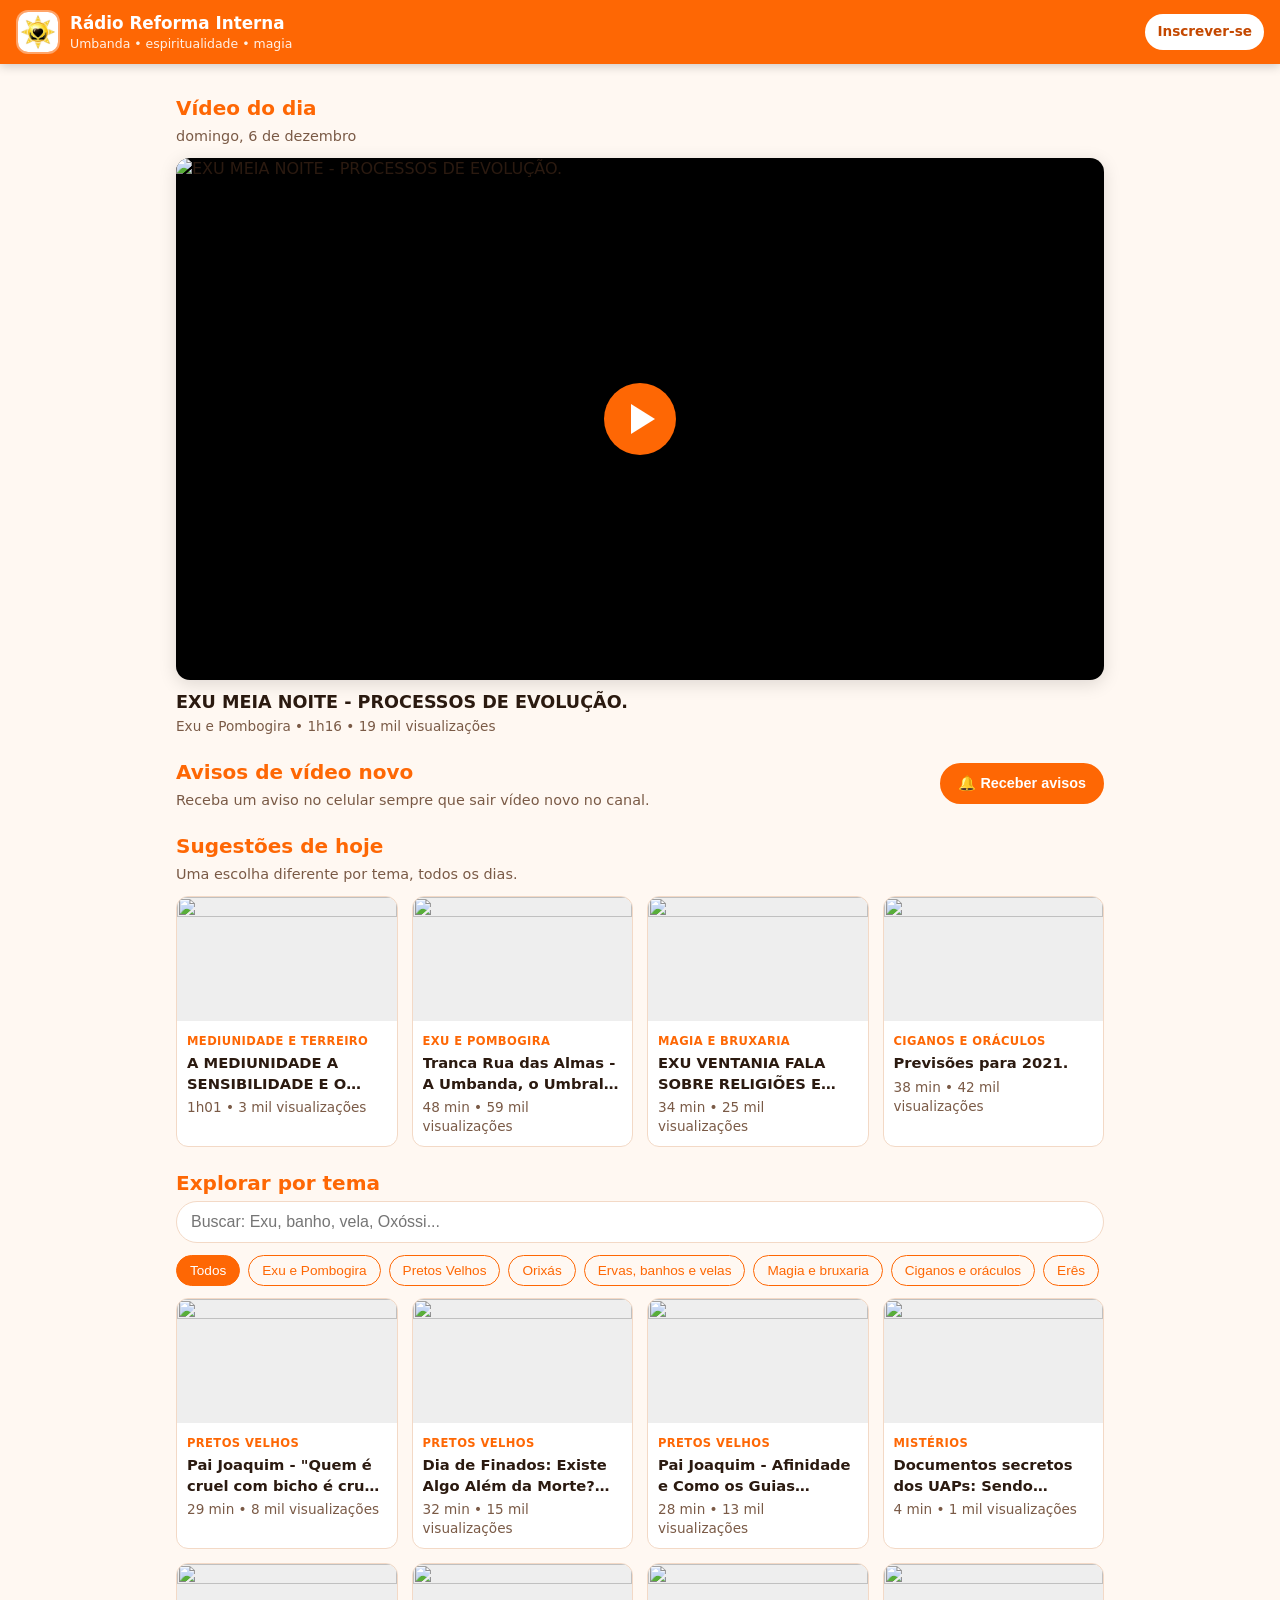
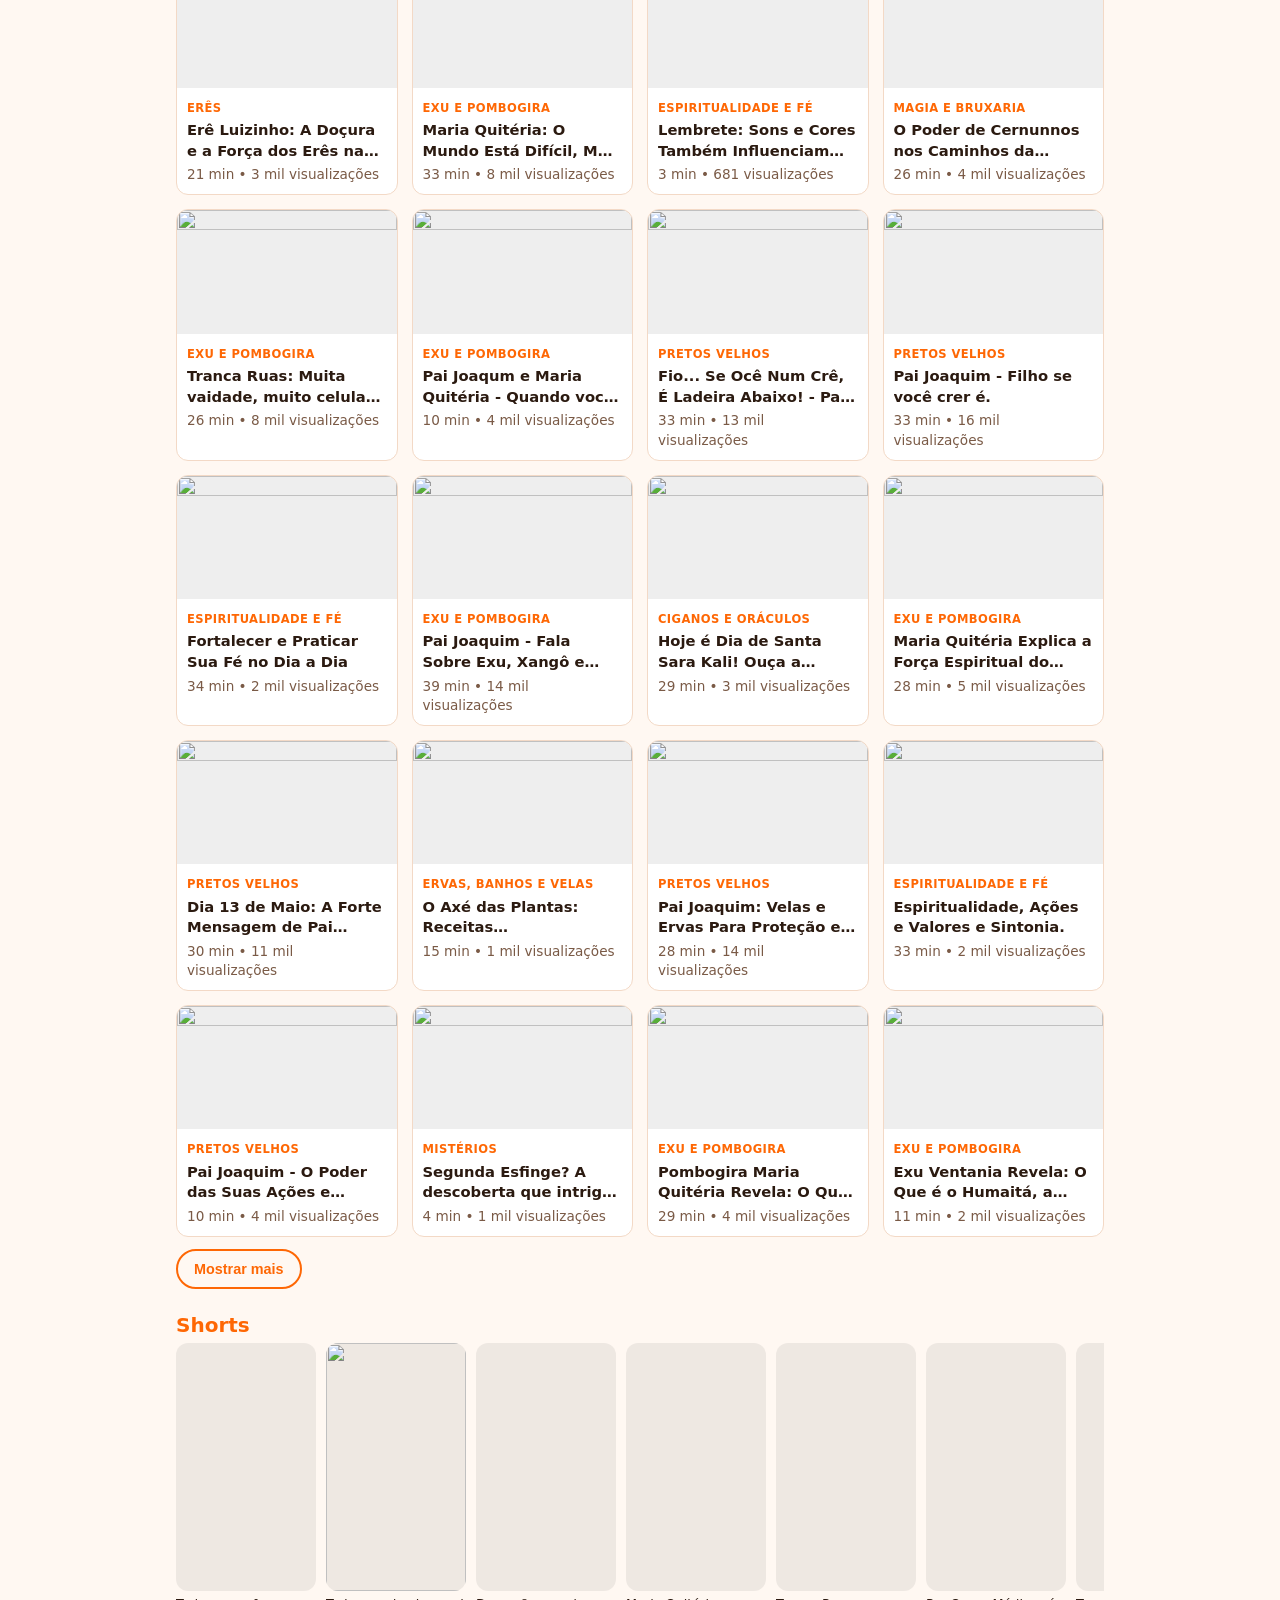
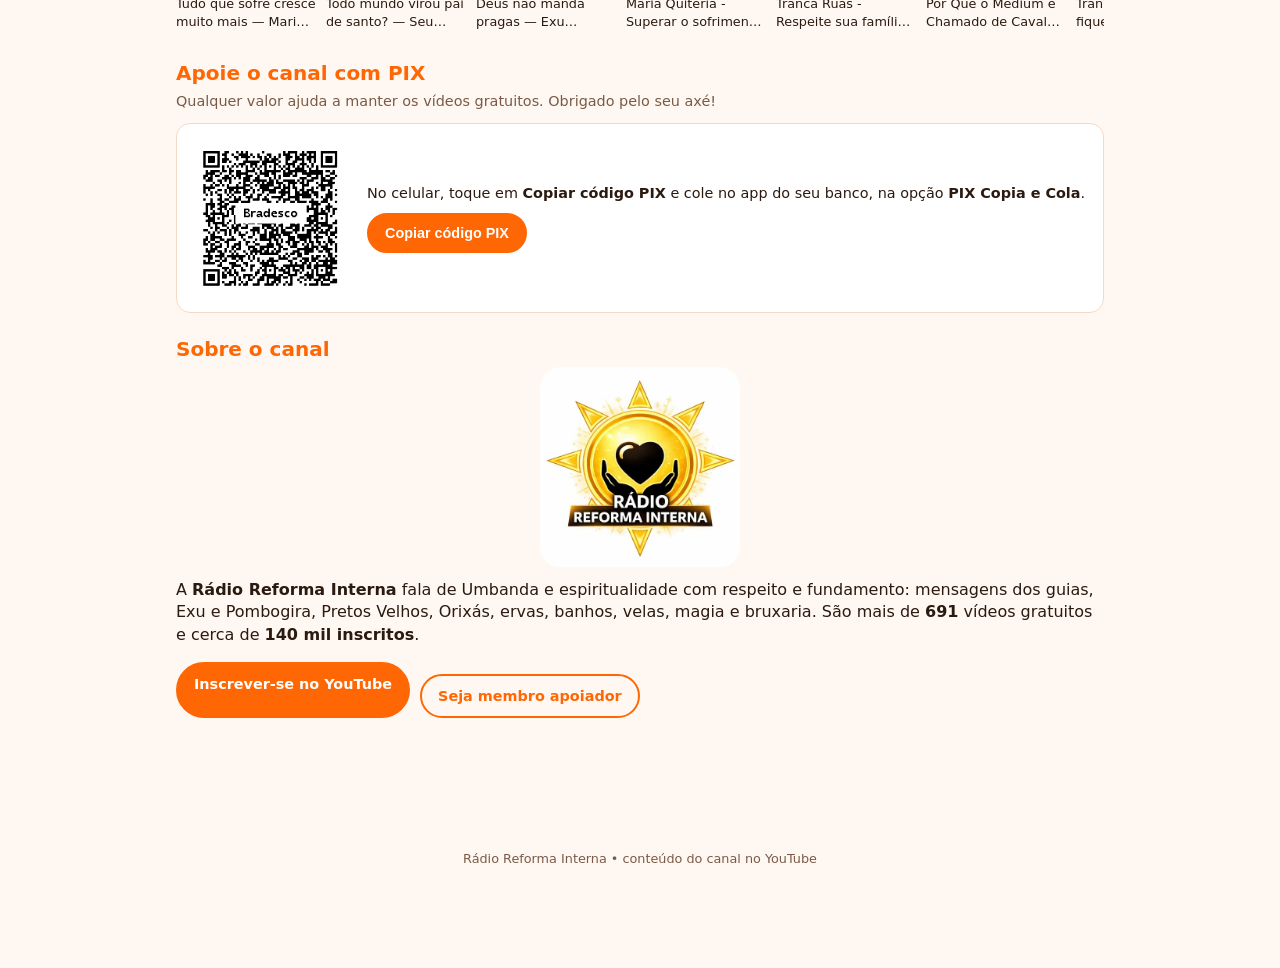
==== commit 6fd8e359: "Prepara o app para buscadores e prévias de link Co-Authored-By: Claude Opus 5.5 <noreply@anthropic.c" ====
--- a/index.html
+++ b/index.html
@@ -1,105 +1,108 @@
-<!doctype html>
-<html lang="pt-BR">
-<head>
-<meta charset="utf-8">
-<meta name="viewport" content="width=device-width, initial-scale=1, viewport-fit=cover">
-<title>Rádio Reforma Interna – Umbanda, espiritualidade e magia</title>
-<meta name="description" content="Aplicativo do canal Rádio Reforma Interna: todo dia um vídeo de Umbanda em destaque e sugestões sobre Exu e Pombogira, Pretos Velhos, Orixás, ervas, banhos, velas, magia e espiritualidade. Mais de 690 vídeos gratuitos.">
-<meta name="theme-color" content="#FE6704">
-<link rel="manifest" href="manifest.webmanifest">
-<link rel="icon" href="icones/icone-32.png" sizes="32x32">
-<link rel="apple-touch-icon" href="icones/icone-180.png">
-<meta name="apple-mobile-web-app-capable" content="yes">
-<meta name="apple-mobile-web-app-title" content="Reforma Interna">
-<meta property="og:type" content="website">
-<meta property="og:title" content="Rádio Reforma Interna – Umbanda e espiritualidade">
-<meta property="og:description" content="Todo dia um vídeo de Umbanda em destaque e sugestões por tema.">
-<meta property="og:image" content="imagens/logo.webp">
-<link rel="stylesheet" href="estilo.css">
-<script type="application/ld+json">
-{"@context":"https://schema.org","@type":"WebSite","name":"Rádio Reforma Interna",
- "description":"Vídeos de Umbanda, espiritualidade, magia e bruxaria do canal Rádio Reforma Interna.",
- "inLanguage":"pt-BR","sameAs":["https://www.youtube.com/@radioreformainterna"]}
-</script>
-</head>
-<body>
-<header class="topo">
-  <img src="icones/icone-192.png" alt="" class="logo" width="44" height="44">
-  <div class="marca">
-    <strong>Rádio Reforma Interna</strong>
-    <span>Umbanda • espiritualidade • magia</span>
-  </div>
-  <a class="botao-inscrever" href="https://www.youtube.com/channel/UCXF-4pobMGoKSlgOB3P28Zw?sub_confirmation=1" target="_blank" rel="noopener">Inscrever-se</a>
-</header>
-
-<main>
-  <section id="novo" class="aviso-novo" hidden></section>
-
-  <section class="bloco">
-    <h1 class="titulo-bloco">Vídeo do dia</h1>
-    <p class="data-hoje" id="dataHoje"></p>
-    <div id="videoDia"></div>
-  </section>
-
-  <section class="bloco avisos" id="avisos">
-    <div>
-      <h2 class="titulo-bloco">Avisos de vídeo novo</h2>
-      <p class="sub" id="textoAvisos">Receba um aviso no celular sempre que sair vídeo novo no canal.</p>
-    </div>
-    <button id="botaoAvisos" class="botao">🔔 Receber avisos</button>
-  </section>
-
-  <section class="bloco">
-    <h2 class="titulo-bloco">Sugestões de hoje</h2>
-    <p class="sub">Uma escolha diferente por tema, todos os dias.</p>
-    <div id="sugestoes" class="grade"></div>
-  </section>
-
-  <section class="bloco" id="explorar">
-    <h2 class="titulo-bloco">Explorar por tema</h2>
-    <div class="busca"><input id="busca" type="search" placeholder="Buscar: Exu, banho, vela, Oxóssi..." aria-label="Buscar vídeos"></div>
-    <div id="temas" class="chips" role="tablist"></div>
-    <div id="lista" class="grade"></div>
-    <button id="maisVideos" class="botao-sec" hidden>Mostrar mais</button>
-  </section>
-
-  <section class="bloco">
-    <h2 class="titulo-bloco">Shorts</h2>
-    <div id="shorts" class="carrossel"></div>
-  </section>
-
-  <section class="bloco apoio" id="apoie">
-    <h2 class="titulo-bloco">Apoie o canal com PIX</h2>
-    <p class="sub">Qualquer valor ajuda a manter os vídeos gratuitos. Obrigado pelo seu axé!</p>
-    <div class="pix">
-      <img src="imagens/pix-qr.png" alt="QR Code PIX da Rádio Reforma Interna" width="180" height="180">
-      <div class="pix-texto">
-        <p>No celular, toque em <b>Copiar código PIX</b> e cole no app do seu banco, na opção <b>PIX Copia e Cola</b>.</p>
-        <button id="copiarPix" class="botao" data-pix="00020126460014BR.GOV.BCB.PIX0124reformainterna@gmail.com5204000053039865802BR5924JOAO HENRIQUE MARQUES DA6014RIO DE JANEIRO62070503***6304CCA2">Copiar código PIX</button>
-        <span id="pixCopiado" class="sub" hidden>Código copiado! Agora cole no app do banco.</span>
-      </div>
-    </div>
-  </section>
-
-  <section class="bloco sobre">
-    <h2 class="titulo-bloco">Sobre o canal</h2>
-    <img class="logo-grande" src="imagens/logo.webp" alt="Logo da Rádio Reforma Interna" width="220" height="220">
-    <p>A <strong>Rádio Reforma Interna</strong> fala de Umbanda e espiritualidade com respeito e fundamento: mensagens dos guias, Exu e Pombogira, Pretos Velhos, Orixás, ervas, banhos, velas, magia e bruxaria. São mais de <strong id="totalVideos">690</strong> vídeos gratuitos e cerca de <strong>140 mil inscritos</strong>.</p>
-    <div class="acoes">
-      <a class="botao" href="https://www.youtube.com/channel/UCXF-4pobMGoKSlgOB3P28Zw?sub_confirmation=1" target="_blank" rel="noopener">Inscrever-se no YouTube</a>
-      <a class="botao-sec" href="https://www.youtube.com/channel/UCXF-4pobMGoKSlgOB3P28Zw/join" target="_blank" rel="noopener">Seja membro apoiador</a>
-    </div>
-  </section>
-</main>
-
-<div id="instalar" class="barra-instalar" hidden>
-  <img src="icones/icone-192.png" alt="" width="36" height="36">
-  <span id="textoInstalar">Instale o app e receba um vídeo novo todo dia.</span>
-  <button id="botaoInstalar" class="botao">Instalar</button>
-  <button id="fecharInstalar" class="fechar" aria-label="Fechar">×</button>
-</div>
-
-<footer class="rodape">Rádio Reforma Interna • conteúdo do canal no YouTube</footer>
-<script src="app.js"></script>
-</body>
-</html>
+<!doctype html>
+<html lang="pt-BR">
+<head>
+<meta charset="utf-8">
+<meta name="viewport" content="width=device-width, initial-scale=1, viewport-fit=cover">
+<title>Rádio Reforma Interna – Umbanda, espiritualidade e magia</title>
+<meta name="description" content="Aplicativo do canal Rádio Reforma Interna: todo dia um vídeo de Umbanda em destaque e sugestões sobre Exu e Pombogira, Pretos Velhos, Orixás, ervas, banhos, velas, magia e espiritualidade. Mais de 690 vídeos gratuitos.">
+<meta name="theme-color" content="#FE6704">
+<link rel="manifest" href="manifest.webmanifest">
+<link rel="icon" href="icones/icone-32.png" sizes="32x32">
+<link rel="apple-touch-icon" href="icones/icone-180.png">
+<meta name="apple-mobile-web-app-capable" content="yes">
+<meta name="apple-mobile-web-app-title" content="Reforma Interna">
+<meta property="og:type" content="website">
+<meta property="og:title" content="Rádio Reforma Interna – Umbanda e espiritualidade">
+<meta property="og:description" content="Todo dia um vídeo de Umbanda em destaque e sugestões por tema.">
+<meta property="og:image" content="https://reformaoculta.github.io/icones/icone-512.png">
+<meta property="og:url" content="https://reformaoculta.github.io/">
+<meta property="og:locale" content="pt_BR">
+<link rel="canonical" href="https://reformaoculta.github.io/">
+<link rel="stylesheet" href="estilo.css">
+<script type="application/ld+json">
+{"@context":"https://schema.org","@type":"WebSite","name":"Rádio Reforma Interna",
+ "description":"Vídeos de Umbanda, espiritualidade, magia e bruxaria do canal Rádio Reforma Interna.",
+ "inLanguage":"pt-BR","sameAs":["https://www.youtube.com/@radioreformainterna"]}
+</script>
+</head>
+<body>
+<header class="topo">
+  <img src="icones/icone-192.png" alt="" class="logo" width="44" height="44">
+  <div class="marca">
+    <strong>Rádio Reforma Interna</strong>
+    <span>Umbanda • espiritualidade • magia</span>
+  </div>
+  <a class="botao-inscrever" href="https://www.youtube.com/channel/UCXF-4pobMGoKSlgOB3P28Zw?sub_confirmation=1" target="_blank" rel="noopener">Inscrever-se</a>
+</header>
+
+<main>
+  <section id="novo" class="aviso-novo" hidden></section>
+
+  <section class="bloco">
+    <h1 class="titulo-bloco">Vídeo do dia</h1>
+    <p class="data-hoje" id="dataHoje"></p>
+    <div id="videoDia"></div>
+  </section>
+
+  <section class="bloco avisos" id="avisos">
+    <div>
+      <h2 class="titulo-bloco">Avisos de vídeo novo</h2>
+      <p class="sub" id="textoAvisos">Receba um aviso no celular sempre que sair vídeo novo no canal.</p>
+    </div>
+    <button id="botaoAvisos" class="botao">🔔 Receber avisos</button>
+  </section>
+
+  <section class="bloco">
+    <h2 class="titulo-bloco">Sugestões de hoje</h2>
+    <p class="sub">Uma escolha diferente por tema, todos os dias.</p>
+    <div id="sugestoes" class="grade"></div>
+  </section>
+
+  <section class="bloco" id="explorar">
+    <h2 class="titulo-bloco">Explorar por tema</h2>
+    <div class="busca"><input id="busca" type="search" placeholder="Buscar: Exu, banho, vela, Oxóssi..." aria-label="Buscar vídeos"></div>
+    <div id="temas" class="chips" role="tablist"></div>
+    <div id="lista" class="grade"></div>
+    <button id="maisVideos" class="botao-sec" hidden>Mostrar mais</button>
+  </section>
+
+  <section class="bloco">
+    <h2 class="titulo-bloco">Shorts</h2>
+    <div id="shorts" class="carrossel"></div>
+  </section>
+
+  <section class="bloco apoio" id="apoie">
+    <h2 class="titulo-bloco">Apoie o canal com PIX</h2>
+    <p class="sub">Qualquer valor ajuda a manter os vídeos gratuitos. Obrigado pelo seu axé!</p>
+    <div class="pix">
+      <img src="imagens/pix-qr.png" alt="QR Code PIX da Rádio Reforma Interna" width="180" height="180">
+      <div class="pix-texto">
+        <p>No celular, toque em <b>Copiar código PIX</b> e cole no app do seu banco, na opção <b>PIX Copia e Cola</b>.</p>
+        <button id="copiarPix" class="botao" data-pix="00020126460014BR.GOV.BCB.PIX0124reformainterna@gmail.com5204000053039865802BR5924JOAO HENRIQUE MARQUES DA6014RIO DE JANEIRO62070503***6304CCA2">Copiar código PIX</button>
+        <span id="pixCopiado" class="sub" hidden>Código copiado! Agora cole no app do banco.</span>
+      </div>
+    </div>
+  </section>
+
+  <section class="bloco sobre">
+    <h2 class="titulo-bloco">Sobre o canal</h2>
+    <img class="logo-grande" src="imagens/logo.webp" alt="Logo da Rádio Reforma Interna" width="220" height="220">
+    <p>A <strong>Rádio Reforma Interna</strong> fala de Umbanda e espiritualidade com respeito e fundamento: mensagens dos guias, Exu e Pombogira, Pretos Velhos, Orixás, ervas, banhos, velas, magia e bruxaria. São mais de <strong id="totalVideos">690</strong> vídeos gratuitos e cerca de <strong>140 mil inscritos</strong>.</p>
+    <div class="acoes">
+      <a class="botao" href="https://www.youtube.com/channel/UCXF-4pobMGoKSlgOB3P28Zw?sub_confirmation=1" target="_blank" rel="noopener">Inscrever-se no YouTube</a>
+      <a class="botao-sec" href="https://www.youtube.com/channel/UCXF-4pobMGoKSlgOB3P28Zw/join" target="_blank" rel="noopener">Seja membro apoiador</a>
+    </div>
+  </section>
+</main>
+
+<div id="instalar" class="barra-instalar" hidden>
+  <img src="icones/icone-192.png" alt="" width="36" height="36">
+  <span id="textoInstalar">Instale o app e receba um vídeo novo todo dia.</span>
+  <button id="botaoInstalar" class="botao">Instalar</button>
+  <button id="fecharInstalar" class="fechar" aria-label="Fechar">×</button>
+</div>
+
+<footer class="rodape">Rádio Reforma Interna • conteúdo do canal no YouTube</footer>
+<script src="app.js"></script>
+</body>
+</html>
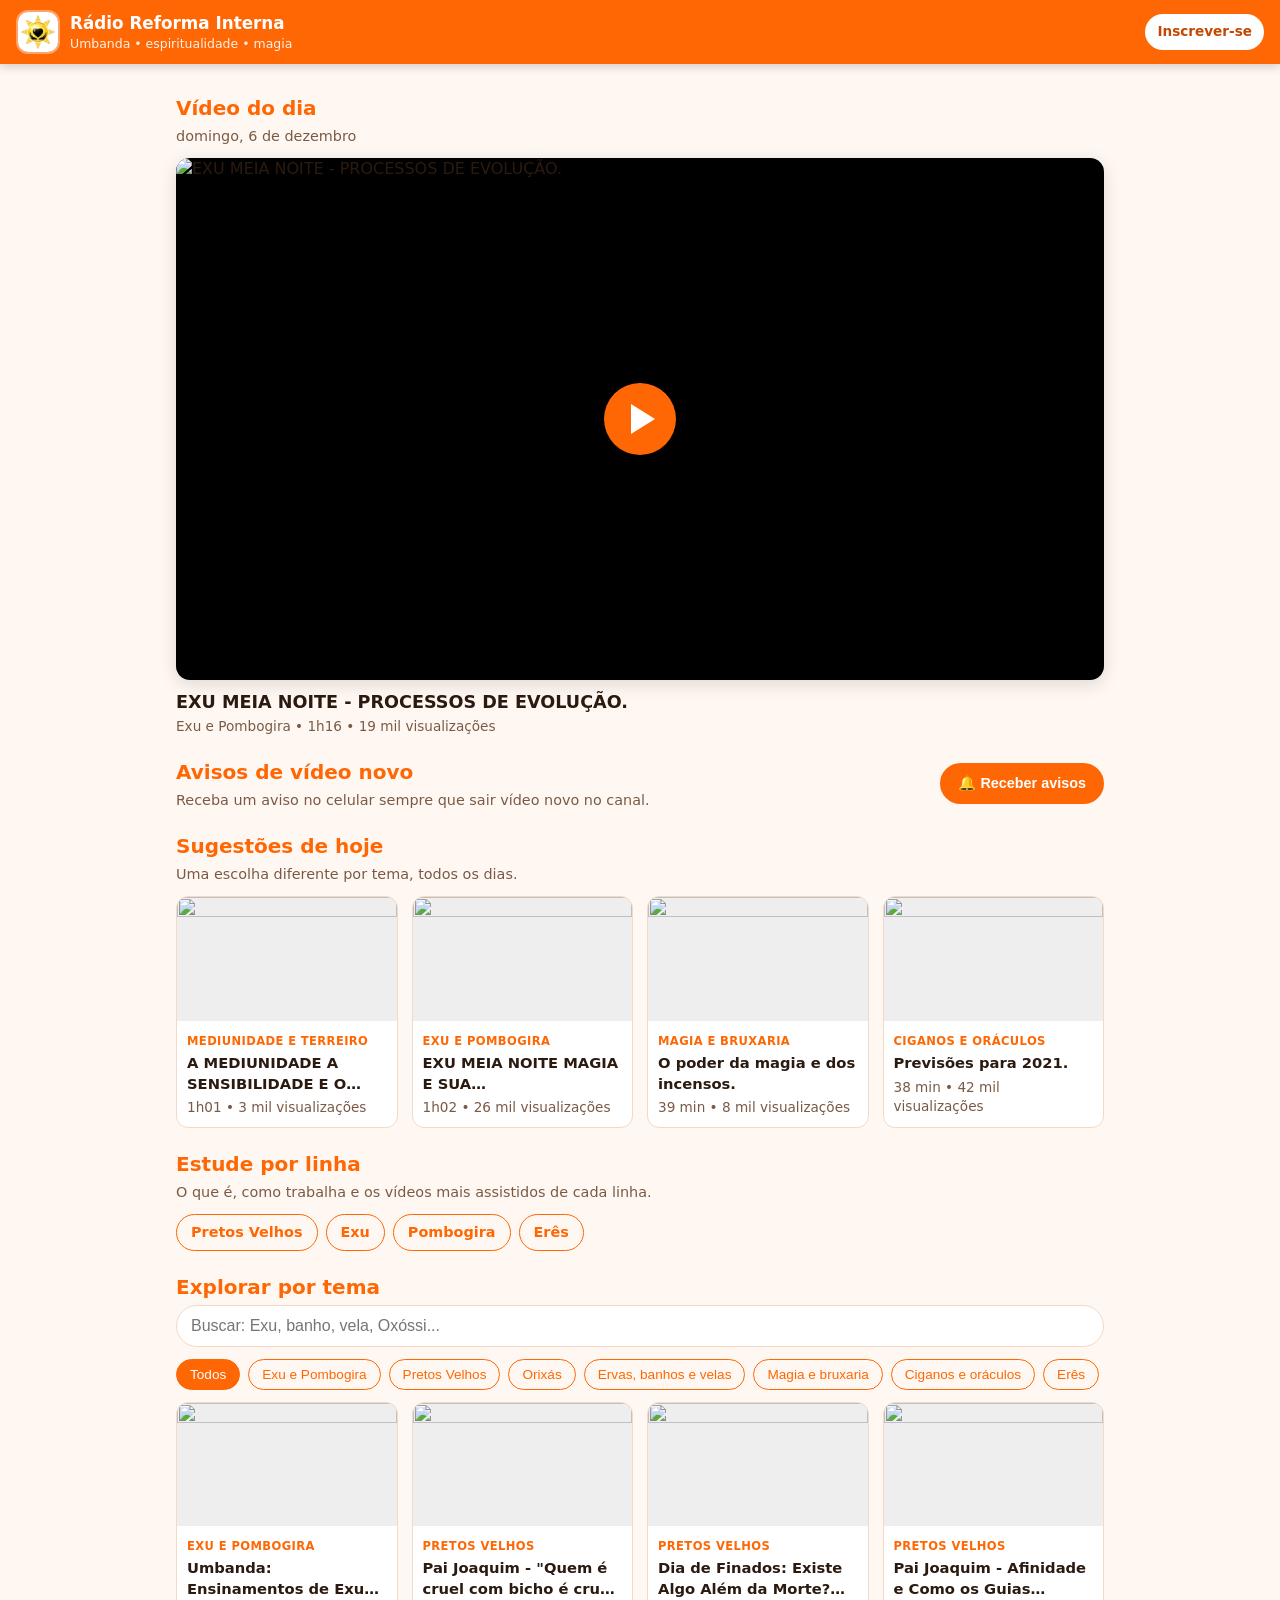
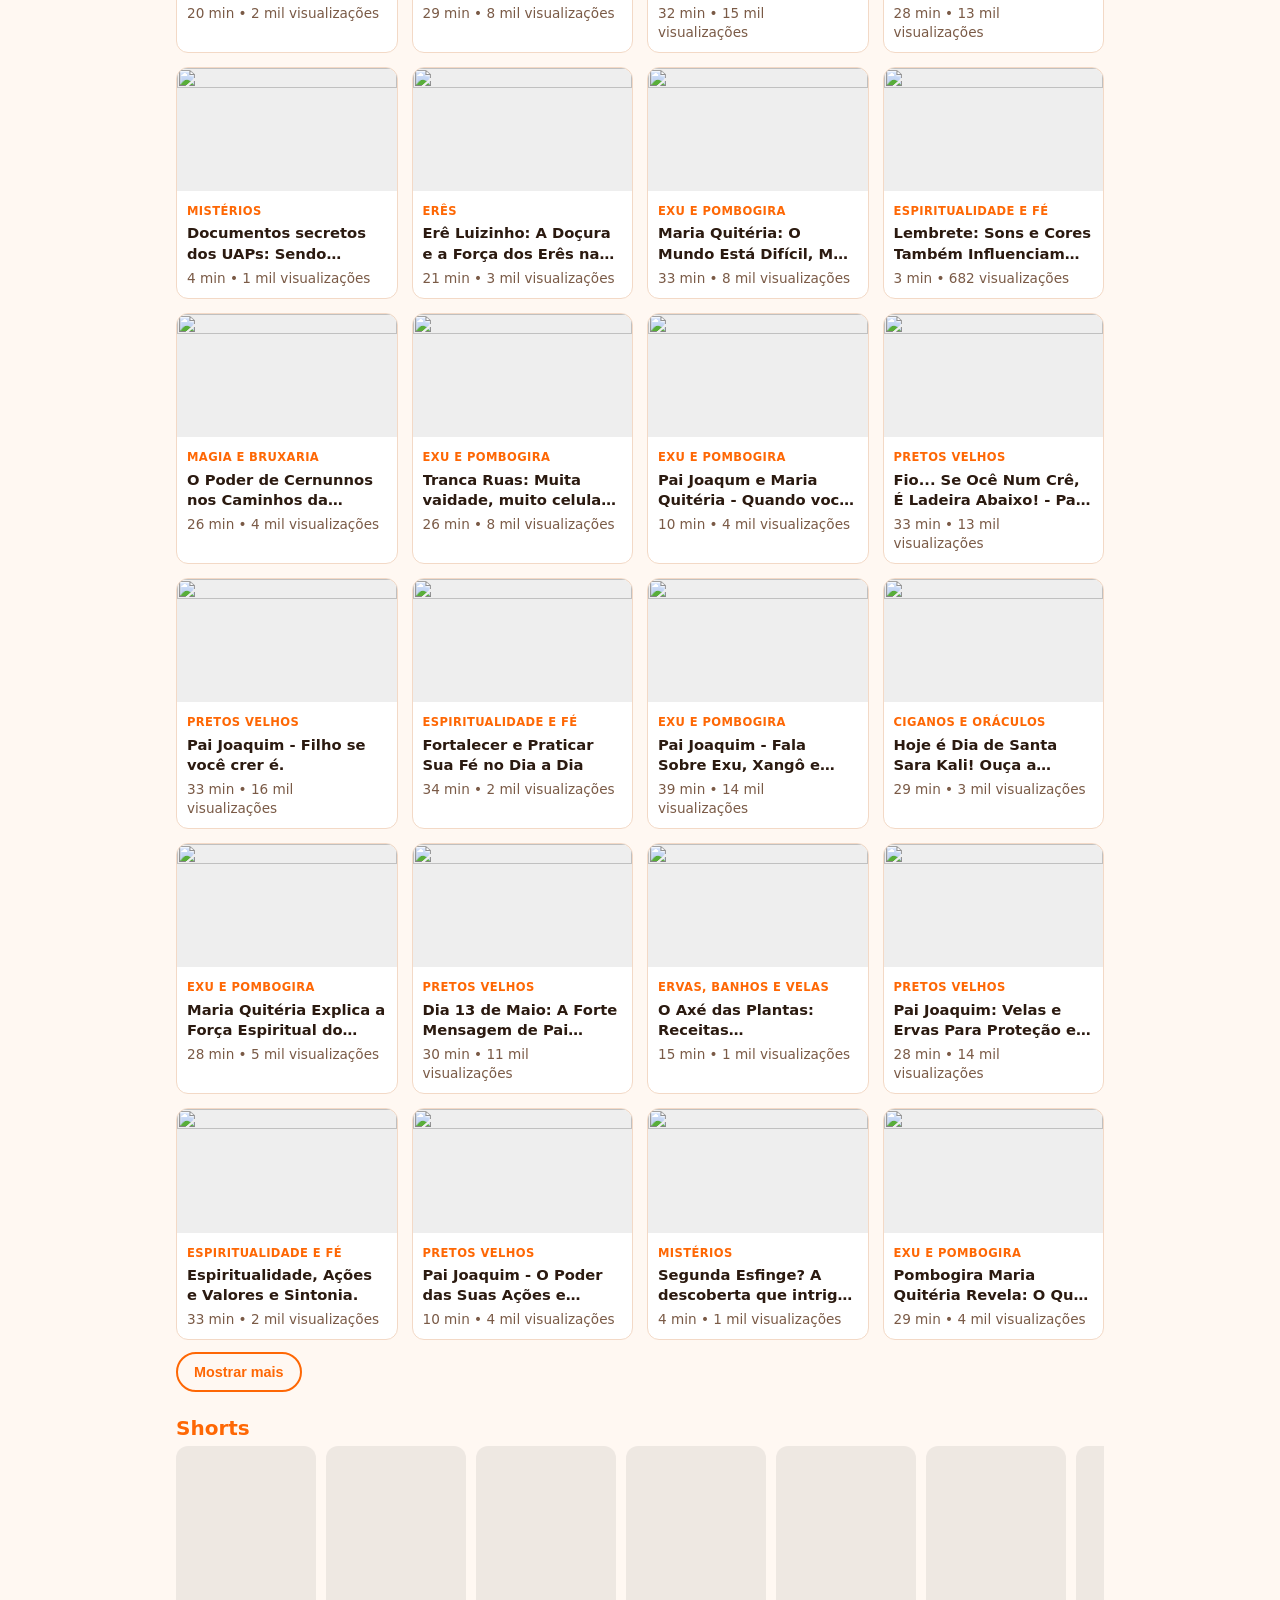
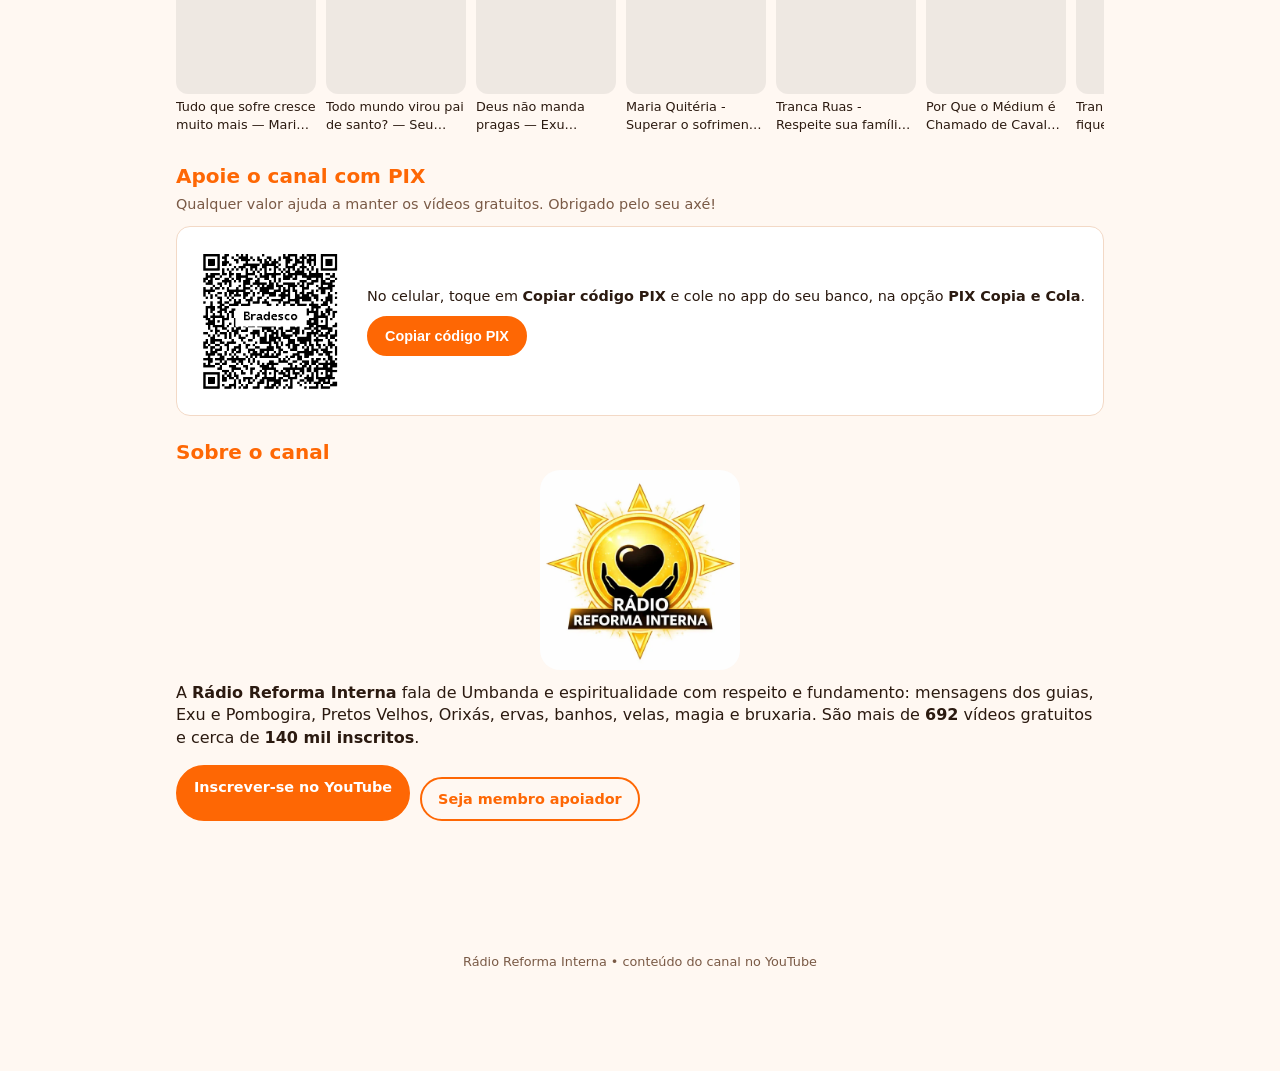
==== commit 2573560c: "Páginas por tema: Pretos Velhos, Exu, Pombogira e Erês Co-Authored-By: Claude Opus 5.5 <noreply@anth" ====
--- a/index.html
+++ b/index.html
@@ -1,108 +1,116 @@
-<!doctype html>
-<html lang="pt-BR">
-<head>
-<meta charset="utf-8">
-<meta name="viewport" content="width=device-width, initial-scale=1, viewport-fit=cover">
-<title>Rádio Reforma Interna – Umbanda, espiritualidade e magia</title>
-<meta name="description" content="Aplicativo do canal Rádio Reforma Interna: todo dia um vídeo de Umbanda em destaque e sugestões sobre Exu e Pombogira, Pretos Velhos, Orixás, ervas, banhos, velas, magia e espiritualidade. Mais de 690 vídeos gratuitos.">
-<meta name="theme-color" content="#FE6704">
-<link rel="manifest" href="manifest.webmanifest">
-<link rel="icon" href="icones/icone-32.png" sizes="32x32">
-<link rel="apple-touch-icon" href="icones/icone-180.png">
-<meta name="apple-mobile-web-app-capable" content="yes">
-<meta name="apple-mobile-web-app-title" content="Reforma Interna">
-<meta property="og:type" content="website">
-<meta property="og:title" content="Rádio Reforma Interna – Umbanda e espiritualidade">
-<meta property="og:description" content="Todo dia um vídeo de Umbanda em destaque e sugestões por tema.">
-<meta property="og:image" content="https://reformaoculta.github.io/icones/icone-512.png">
-<meta property="og:url" content="https://reformaoculta.github.io/">
-<meta property="og:locale" content="pt_BR">
-<link rel="canonical" href="https://reformaoculta.github.io/">
-<link rel="stylesheet" href="estilo.css">
-<script type="application/ld+json">
-{"@context":"https://schema.org","@type":"WebSite","name":"Rádio Reforma Interna",
- "description":"Vídeos de Umbanda, espiritualidade, magia e bruxaria do canal Rádio Reforma Interna.",
- "inLanguage":"pt-BR","sameAs":["https://www.youtube.com/@radioreformainterna"]}
-</script>
-</head>
-<body>
-<header class="topo">
-  <img src="icones/icone-192.png" alt="" class="logo" width="44" height="44">
-  <div class="marca">
-    <strong>Rádio Reforma Interna</strong>
-    <span>Umbanda • espiritualidade • magia</span>
-  </div>
-  <a class="botao-inscrever" href="https://www.youtube.com/channel/UCXF-4pobMGoKSlgOB3P28Zw?sub_confirmation=1" target="_blank" rel="noopener">Inscrever-se</a>
-</header>
-
-<main>
-  <section id="novo" class="aviso-novo" hidden></section>
-
-  <section class="bloco">
-    <h1 class="titulo-bloco">Vídeo do dia</h1>
-    <p class="data-hoje" id="dataHoje"></p>
-    <div id="videoDia"></div>
-  </section>
-
-  <section class="bloco avisos" id="avisos">
-    <div>
-      <h2 class="titulo-bloco">Avisos de vídeo novo</h2>
-      <p class="sub" id="textoAvisos">Receba um aviso no celular sempre que sair vídeo novo no canal.</p>
-    </div>
-    <button id="botaoAvisos" class="botao">🔔 Receber avisos</button>
-  </section>
-
-  <section class="bloco">
-    <h2 class="titulo-bloco">Sugestões de hoje</h2>
-    <p class="sub">Uma escolha diferente por tema, todos os dias.</p>
-    <div id="sugestoes" class="grade"></div>
-  </section>
-
-  <section class="bloco" id="explorar">
-    <h2 class="titulo-bloco">Explorar por tema</h2>
-    <div class="busca"><input id="busca" type="search" placeholder="Buscar: Exu, banho, vela, Oxóssi..." aria-label="Buscar vídeos"></div>
-    <div id="temas" class="chips" role="tablist"></div>
-    <div id="lista" class="grade"></div>
-    <button id="maisVideos" class="botao-sec" hidden>Mostrar mais</button>
-  </section>
-
-  <section class="bloco">
-    <h2 class="titulo-bloco">Shorts</h2>
-    <div id="shorts" class="carrossel"></div>
-  </section>
-
-  <section class="bloco apoio" id="apoie">
-    <h2 class="titulo-bloco">Apoie o canal com PIX</h2>
-    <p class="sub">Qualquer valor ajuda a manter os vídeos gratuitos. Obrigado pelo seu axé!</p>
-    <div class="pix">
-      <img src="imagens/pix-qr.png" alt="QR Code PIX da Rádio Reforma Interna" width="180" height="180">
-      <div class="pix-texto">
-        <p>No celular, toque em <b>Copiar código PIX</b> e cole no app do seu banco, na opção <b>PIX Copia e Cola</b>.</p>
-        <button id="copiarPix" class="botao" data-pix="00020126460014BR.GOV.BCB.PIX0124reformainterna@gmail.com5204000053039865802BR5924JOAO HENRIQUE MARQUES DA6014RIO DE JANEIRO62070503***6304CCA2">Copiar código PIX</button>
-        <span id="pixCopiado" class="sub" hidden>Código copiado! Agora cole no app do banco.</span>
-      </div>
-    </div>
-  </section>
-
-  <section class="bloco sobre">
-    <h2 class="titulo-bloco">Sobre o canal</h2>
-    <img class="logo-grande" src="imagens/logo.webp" alt="Logo da Rádio Reforma Interna" width="220" height="220">
-    <p>A <strong>Rádio Reforma Interna</strong> fala de Umbanda e espiritualidade com respeito e fundamento: mensagens dos guias, Exu e Pombogira, Pretos Velhos, Orixás, ervas, banhos, velas, magia e bruxaria. São mais de <strong id="totalVideos">690</strong> vídeos gratuitos e cerca de <strong>140 mil inscritos</strong>.</p>
-    <div class="acoes">
-      <a class="botao" href="https://www.youtube.com/channel/UCXF-4pobMGoKSlgOB3P28Zw?sub_confirmation=1" target="_blank" rel="noopener">Inscrever-se no YouTube</a>
-      <a class="botao-sec" href="https://www.youtube.com/channel/UCXF-4pobMGoKSlgOB3P28Zw/join" target="_blank" rel="noopener">Seja membro apoiador</a>
-    </div>
-  </section>
-</main>
-
-<div id="instalar" class="barra-instalar" hidden>
-  <img src="icones/icone-192.png" alt="" width="36" height="36">
-  <span id="textoInstalar">Instale o app e receba um vídeo novo todo dia.</span>
-  <button id="botaoInstalar" class="botao">Instalar</button>
-  <button id="fecharInstalar" class="fechar" aria-label="Fechar">×</button>
-</div>
-
-<footer class="rodape">Rádio Reforma Interna • conteúdo do canal no YouTube</footer>
-<script src="app.js"></script>
-</body>
-</html>
+<!doctype html>
+<html lang="pt-BR">
+<head>
+<meta charset="utf-8">
+<meta name="viewport" content="width=device-width, initial-scale=1, viewport-fit=cover">
+<title>Rádio Reforma Interna – Umbanda, espiritualidade e magia</title>
+<meta name="description" content="Aplicativo do canal Rádio Reforma Interna: todo dia um vídeo de Umbanda em destaque e sugestões sobre Exu e Pombogira, Pretos Velhos, Orixás, ervas, banhos, velas, magia e espiritualidade. Mais de 690 vídeos gratuitos.">
+<meta name="theme-color" content="#FE6704">
+<link rel="manifest" href="manifest.webmanifest">
+<link rel="icon" href="icones/icone-32.png" sizes="32x32">
+<link rel="apple-touch-icon" href="icones/icone-180.png">
+<meta name="apple-mobile-web-app-capable" content="yes">
+<meta name="apple-mobile-web-app-title" content="Reforma Interna">
+<meta property="og:type" content="website">
+<meta property="og:title" content="Rádio Reforma Interna – Umbanda e espiritualidade">
+<meta property="og:description" content="Todo dia um vídeo de Umbanda em destaque e sugestões por tema.">
+<meta property="og:image" content="https://reformaoculta.github.io/icones/icone-512.png">
+<meta property="og:url" content="https://reformaoculta.github.io/">
+<meta property="og:locale" content="pt_BR">
+<link rel="canonical" href="https://reformaoculta.github.io/">
+<link rel="stylesheet" href="estilo.css">
+<script type="application/ld+json">
+{"@context":"https://schema.org","@type":"WebSite","name":"Rádio Reforma Interna",
+ "description":"Vídeos de Umbanda, espiritualidade, magia e bruxaria do canal Rádio Reforma Interna.",
+ "inLanguage":"pt-BR","sameAs":["https://www.youtube.com/@radioreformainterna"]}
+</script>
+</head>
+<body>
+<header class="topo">
+  <img src="icones/icone-192.png" alt="" class="logo" width="44" height="44">
+  <div class="marca">
+    <strong>Rádio Reforma Interna</strong>
+    <span>Umbanda • espiritualidade • magia</span>
+  </div>
+  <a class="botao-inscrever" href="https://www.youtube.com/channel/UCXF-4pobMGoKSlgOB3P28Zw?sub_confirmation=1" target="_blank" rel="noopener">Inscrever-se</a>
+</header>
+
+<main>
+  <section id="novo" class="aviso-novo" hidden></section>
+
+  <section class="bloco">
+    <h1 class="titulo-bloco">Vídeo do dia</h1>
+    <p class="data-hoje" id="dataHoje"></p>
+    <div id="videoDia"></div>
+  </section>
+
+  <section class="bloco avisos" id="avisos">
+    <div>
+      <h2 class="titulo-bloco">Avisos de vídeo novo</h2>
+      <p class="sub" id="textoAvisos">Receba um aviso no celular sempre que sair vídeo novo no canal.</p>
+    </div>
+    <button id="botaoAvisos" class="botao">🔔 Receber avisos</button>
+  </section>
+
+  <section class="bloco">
+    <h2 class="titulo-bloco">Sugestões de hoje</h2>
+    <p class="sub">Uma escolha diferente por tema, todos os dias.</p>
+    <div id="sugestoes" class="grade"></div>
+  </section>
+
+  <section class="bloco">
+    <h2 class="titulo-bloco">Estude por linha</h2>
+    <p class="sub">O que é, como trabalha e os vídeos mais assistidos de cada linha.</p>
+    <nav class="temas-estudo">
+      <a href="pretos-velhos/">Pretos Velhos</a><a href="exu/">Exu</a><a href="pombogira/">Pombogira</a><a href="eres/">Erês</a>
+    </nav>
+  </section>
+
+  <section class="bloco" id="explorar">
+    <h2 class="titulo-bloco">Explorar por tema</h2>
+    <div class="busca"><input id="busca" type="search" placeholder="Buscar: Exu, banho, vela, Oxóssi..." aria-label="Buscar vídeos"></div>
+    <div id="temas" class="chips" role="tablist"></div>
+    <div id="lista" class="grade"></div>
+    <button id="maisVideos" class="botao-sec" hidden>Mostrar mais</button>
+  </section>
+
+  <section class="bloco">
+    <h2 class="titulo-bloco">Shorts</h2>
+    <div id="shorts" class="carrossel"></div>
+  </section>
+
+  <section class="bloco apoio" id="apoie">
+    <h2 class="titulo-bloco">Apoie o canal com PIX</h2>
+    <p class="sub">Qualquer valor ajuda a manter os vídeos gratuitos. Obrigado pelo seu axé!</p>
+    <div class="pix">
+      <img src="imagens/pix-qr.png" alt="QR Code PIX da Rádio Reforma Interna" width="180" height="180">
+      <div class="pix-texto">
+        <p>No celular, toque em <b>Copiar código PIX</b> e cole no app do seu banco, na opção <b>PIX Copia e Cola</b>.</p>
+        <button id="copiarPix" class="botao" data-pix="00020126460014BR.GOV.BCB.PIX0124reformainterna@gmail.com5204000053039865802BR5924JOAO HENRIQUE MARQUES DA6014RIO DE JANEIRO62070503***6304CCA2">Copiar código PIX</button>
+        <span id="pixCopiado" class="sub" hidden>Código copiado! Agora cole no app do banco.</span>
+      </div>
+    </div>
+  </section>
+
+  <section class="bloco sobre">
+    <h2 class="titulo-bloco">Sobre o canal</h2>
+    <img class="logo-grande" src="imagens/logo.webp" alt="Logo da Rádio Reforma Interna" width="220" height="220">
+    <p>A <strong>Rádio Reforma Interna</strong> fala de Umbanda e espiritualidade com respeito e fundamento: mensagens dos guias, Exu e Pombogira, Pretos Velhos, Orixás, ervas, banhos, velas, magia e bruxaria. São mais de <strong id="totalVideos">690</strong> vídeos gratuitos e cerca de <strong>140 mil inscritos</strong>.</p>
+    <div class="acoes">
+      <a class="botao" href="https://www.youtube.com/channel/UCXF-4pobMGoKSlgOB3P28Zw?sub_confirmation=1" target="_blank" rel="noopener">Inscrever-se no YouTube</a>
+      <a class="botao-sec" href="https://www.youtube.com/channel/UCXF-4pobMGoKSlgOB3P28Zw/join" target="_blank" rel="noopener">Seja membro apoiador</a>
+    </div>
+  </section>
+</main>
+
+<div id="instalar" class="barra-instalar" hidden>
+  <img src="icones/icone-192.png" alt="" width="36" height="36">
+  <span id="textoInstalar">Instale o app e receba um vídeo novo todo dia.</span>
+  <button id="botaoInstalar" class="botao">Instalar</button>
+  <button id="fecharInstalar" class="fechar" aria-label="Fechar">×</button>
+</div>
+
+<footer class="rodape">Rádio Reforma Interna • conteúdo do canal no YouTube</footer>
+<script src="app.js"></script>
+</body>
+</html>
--- a/estilo.css
+++ b/estilo.css
@@ -85,3 +85,25 @@
 .avisos { display: flex; flex-wrap: wrap; align-items: center; justify-content: space-between; gap: 8px 16px; }
 .avisos .sub { margin-bottom: 0; }
 .avisos .botao[disabled] { background: var(--suave); cursor: default; }
+/* páginas por tema */
+.trilha { font-size: .82rem; color: var(--suave); margin: 14px 0 6px; }
+.trilha a { color: var(--laranja); text-decoration: none; }
+.titulo-tema { font-size: 1.5rem; line-height: 1.2; margin: 4px 0 6px; color: var(--laranja); }
+.saudacao { display: inline-block; background: var(--laranja); color: #fff; font-weight: 700; border-radius: 999px;
+  padding: 4px 12px; margin: 0 0 8px; font-size: .9rem; }
+.texto-tema p { margin: 10px 0; font-size: 1.02rem; line-height: 1.55; }
+.video { cursor: pointer; }
+.video .capa { position: relative; aspect-ratio: 16/9; background: #000; }
+.video .capa img { height: 100%; }
+.video .capa iframe { position: absolute; inset: 0; width: 100%; height: 100%; border: 0; }
+.video .play { width: 48px; height: 48px; }
+.video .play::after { margin-left: 4px; border-left-width: 16px; border-top-width: 10px; border-bottom-width: 10px; }
+.no-youtube { font-size: .8rem; color: var(--laranja); font-weight: 600; }
+.perguntas details { background: var(--cartao); border: 1px solid var(--borda); border-radius: 12px; padding: 10px 14px; margin: 8px 0; }
+.perguntas summary { font-weight: 700; cursor: pointer; }
+.perguntas details p { margin: 8px 0 2px; }
+.outros-temas, .temas-estudo { display: flex; flex-wrap: wrap; gap: 8px; }
+.outros-temas a, .temas-estudo a { border: 1px solid var(--laranja); color: var(--laranja); border-radius: 999px;
+  padding: 7px 14px; text-decoration: none; font-weight: 600; font-size: .9rem; }
+.chamada { text-align: center; background: var(--cartao); border: 1px solid var(--borda); border-radius: 14px; padding: 16px; }
+.voltar { display: flex; }
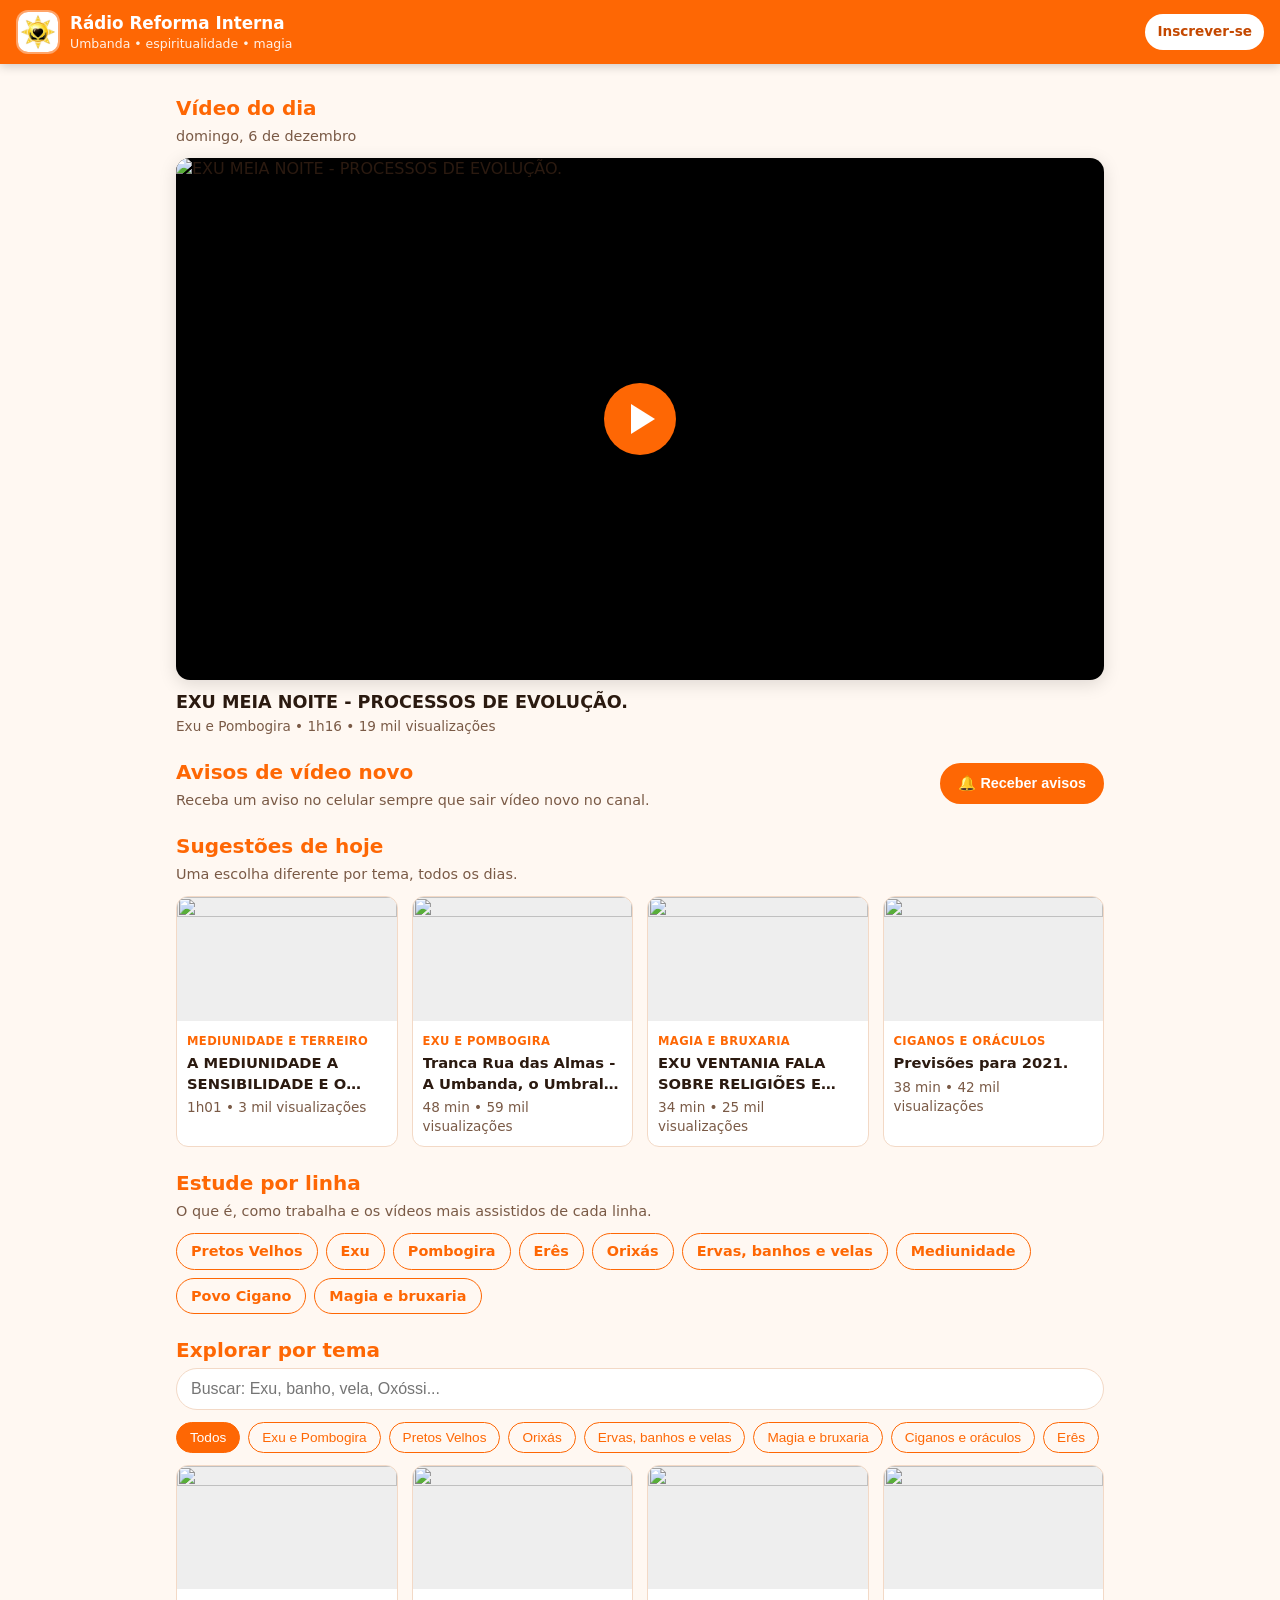
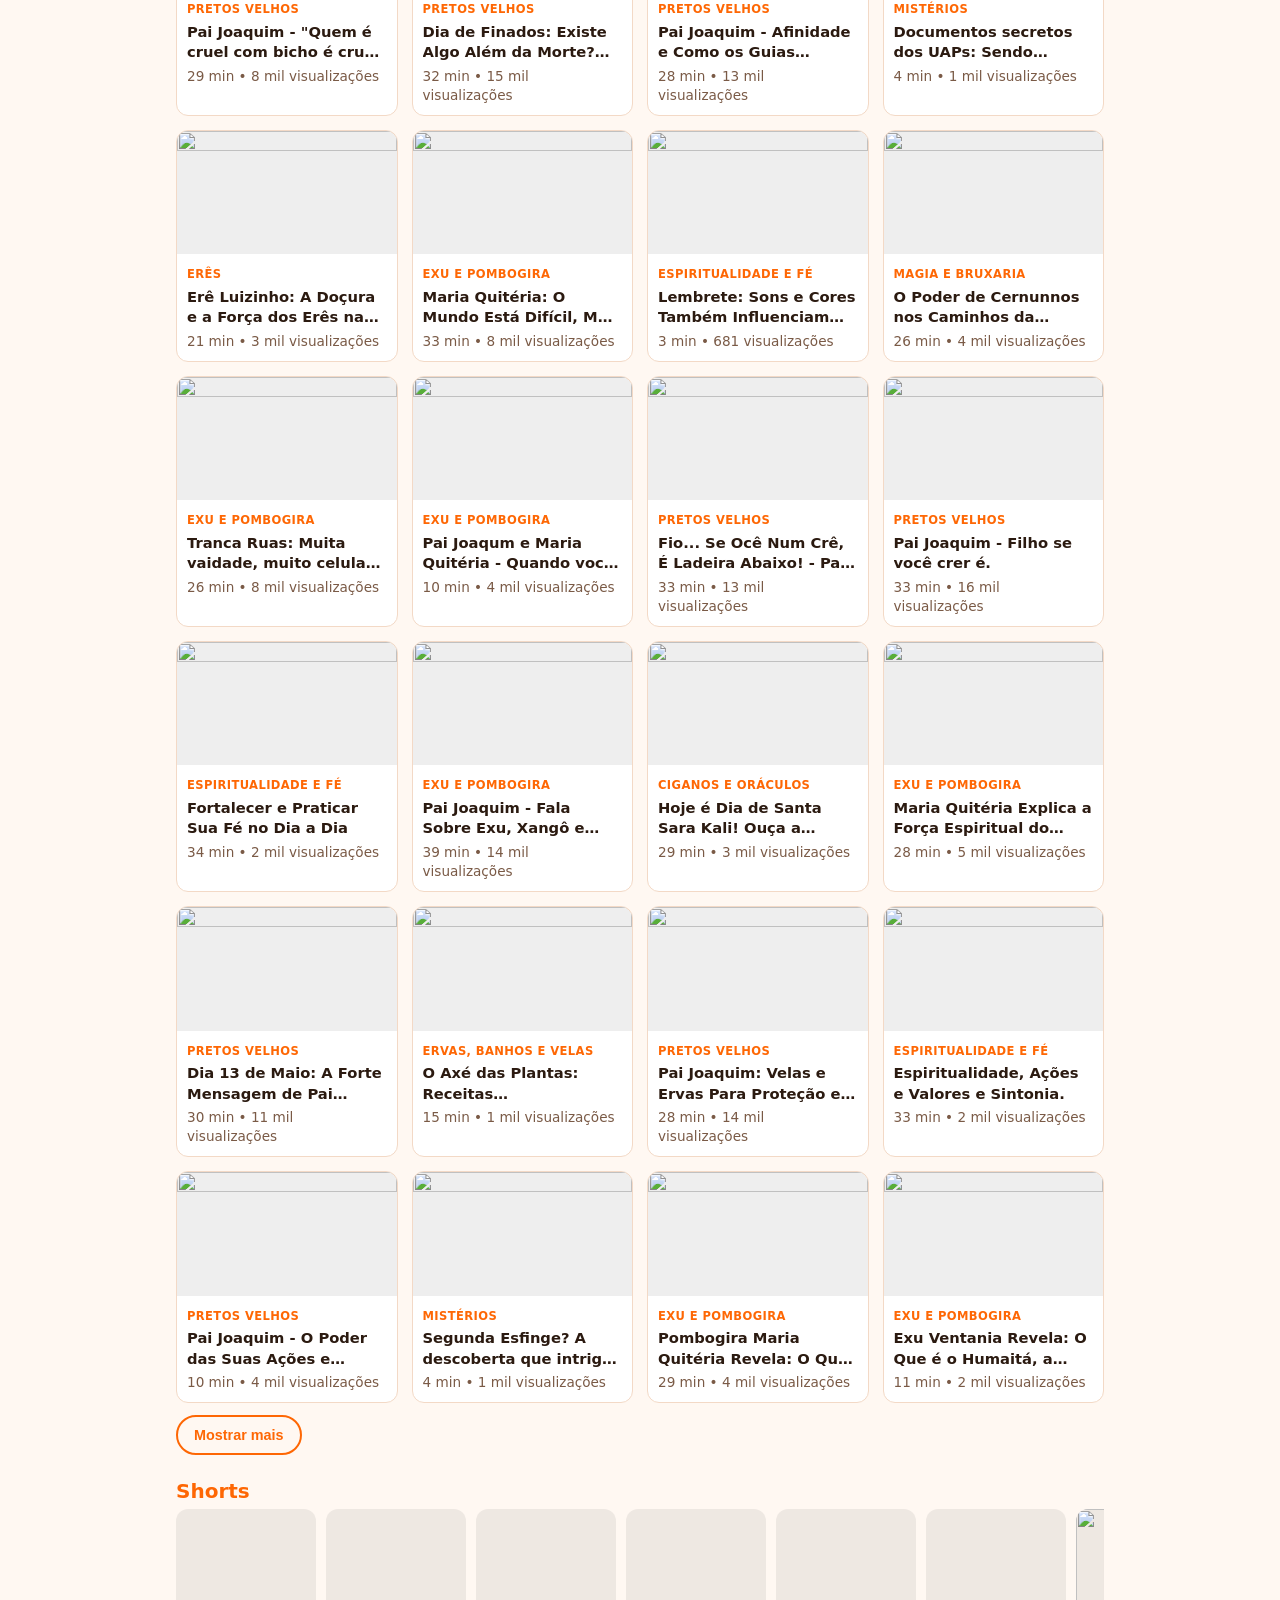
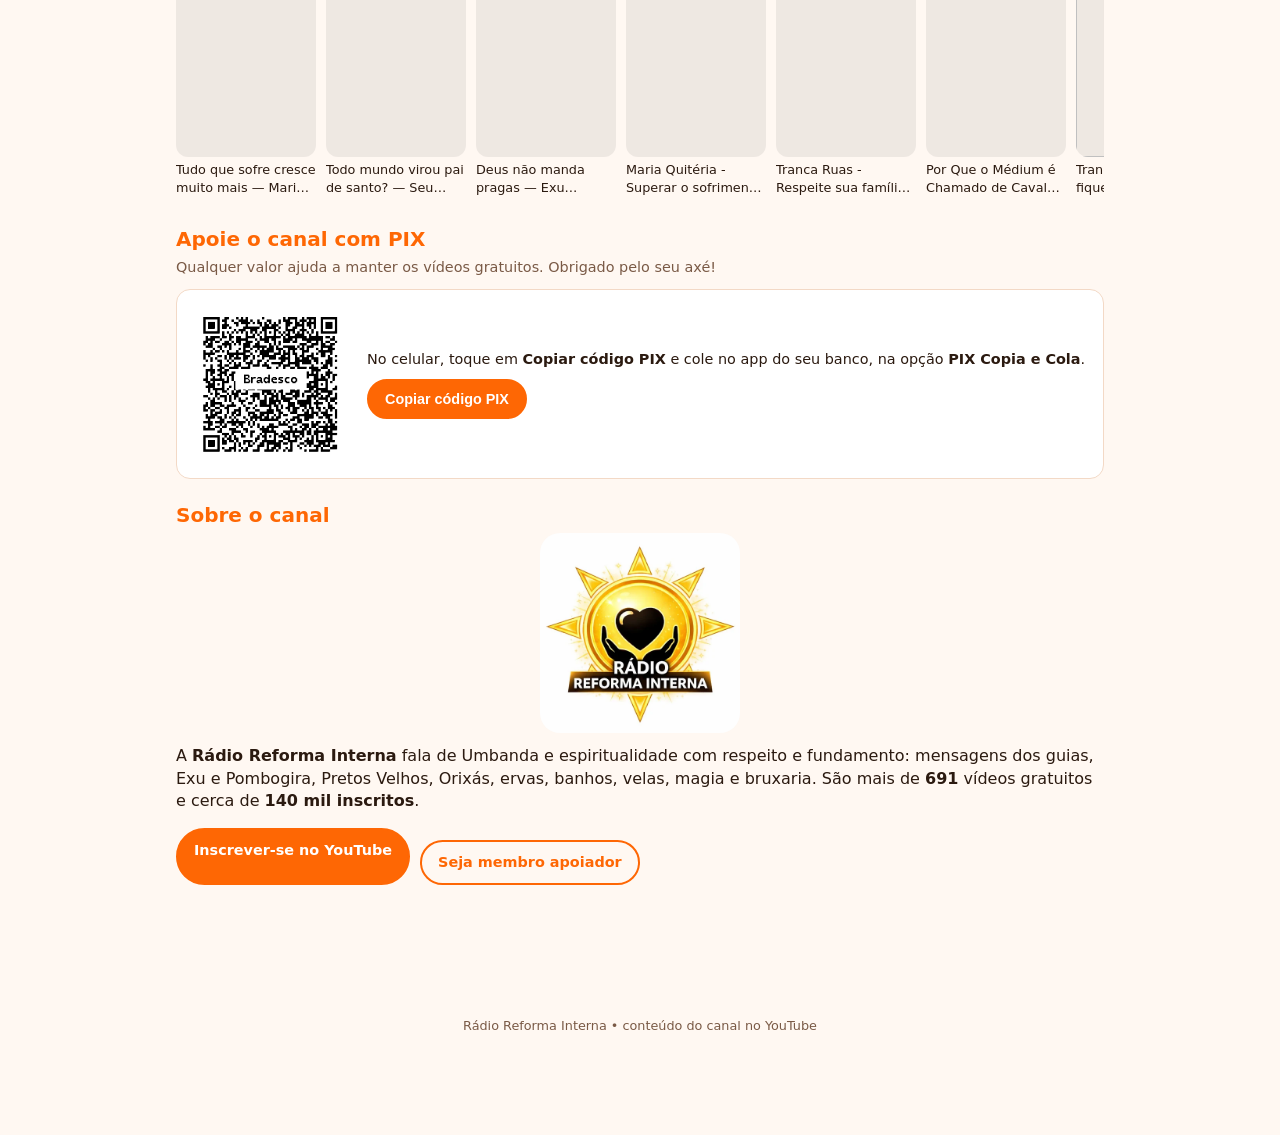
==== commit f1fe2075: "Páginas de Orixás, Ervas, Mediunidade, Ciganos e Magia; lives no catálogo e nas páginas de tema Co-A" ====
--- a/index.html
+++ b/index.html
@@ -62,7 +62,7 @@
     <h2 class="titulo-bloco">Estude por linha</h2>
     <p class="sub">O que é, como trabalha e os vídeos mais assistidos de cada linha.</p>
     <nav class="temas-estudo">
-      <a href="pretos-velhos/">Pretos Velhos</a><a href="exu/">Exu</a><a href="pombogira/">Pombogira</a><a href="eres/">Erês</a>
+      <a href="pretos-velhos/">Pretos Velhos</a><a href="exu/">Exu</a><a href="pombogira/">Pombogira</a><a href="eres/">Erês</a><a href="orixas/">Orixás</a><a href="ervas-banhos-velas/">Ervas, banhos e velas</a><a href="mediunidade/">Mediunidade</a><a href="ciganos/">Povo Cigano</a><a href="magia-bruxaria/">Magia e bruxaria</a>
     </nav>
   </section>
 
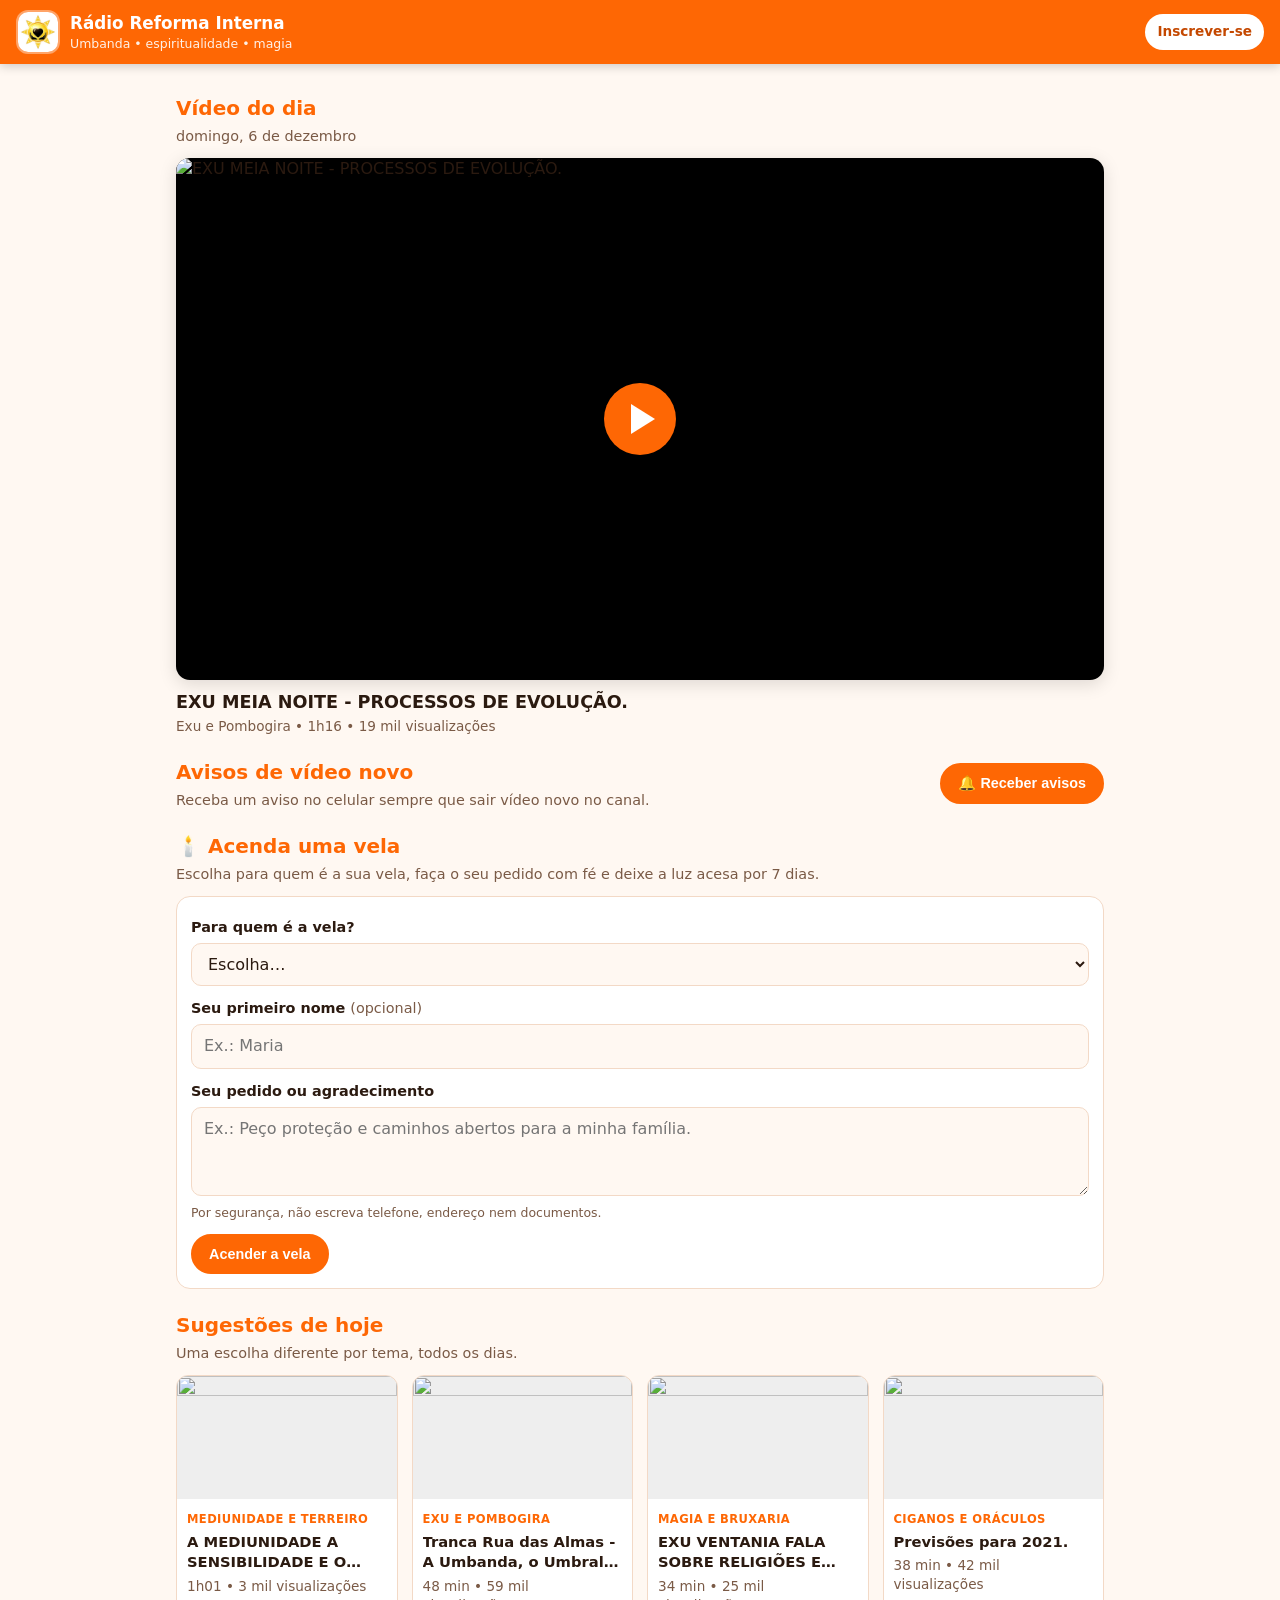
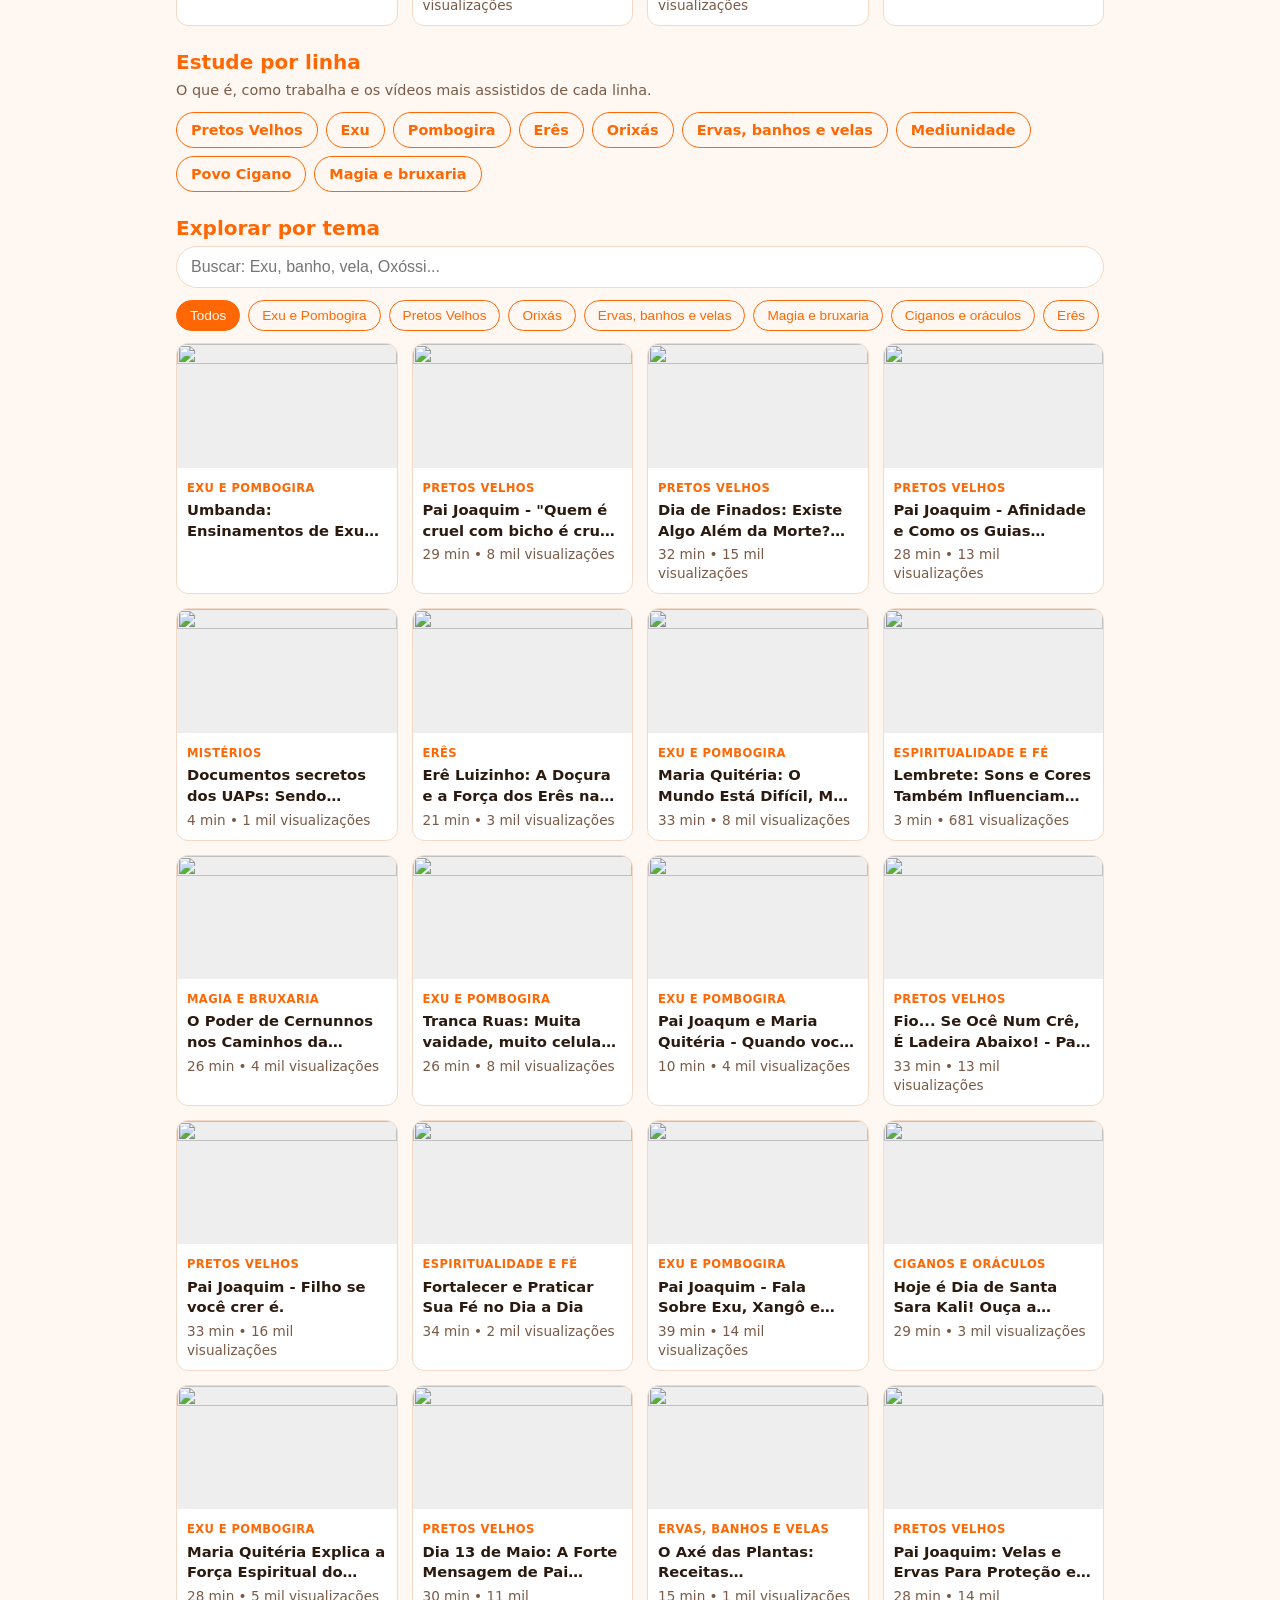
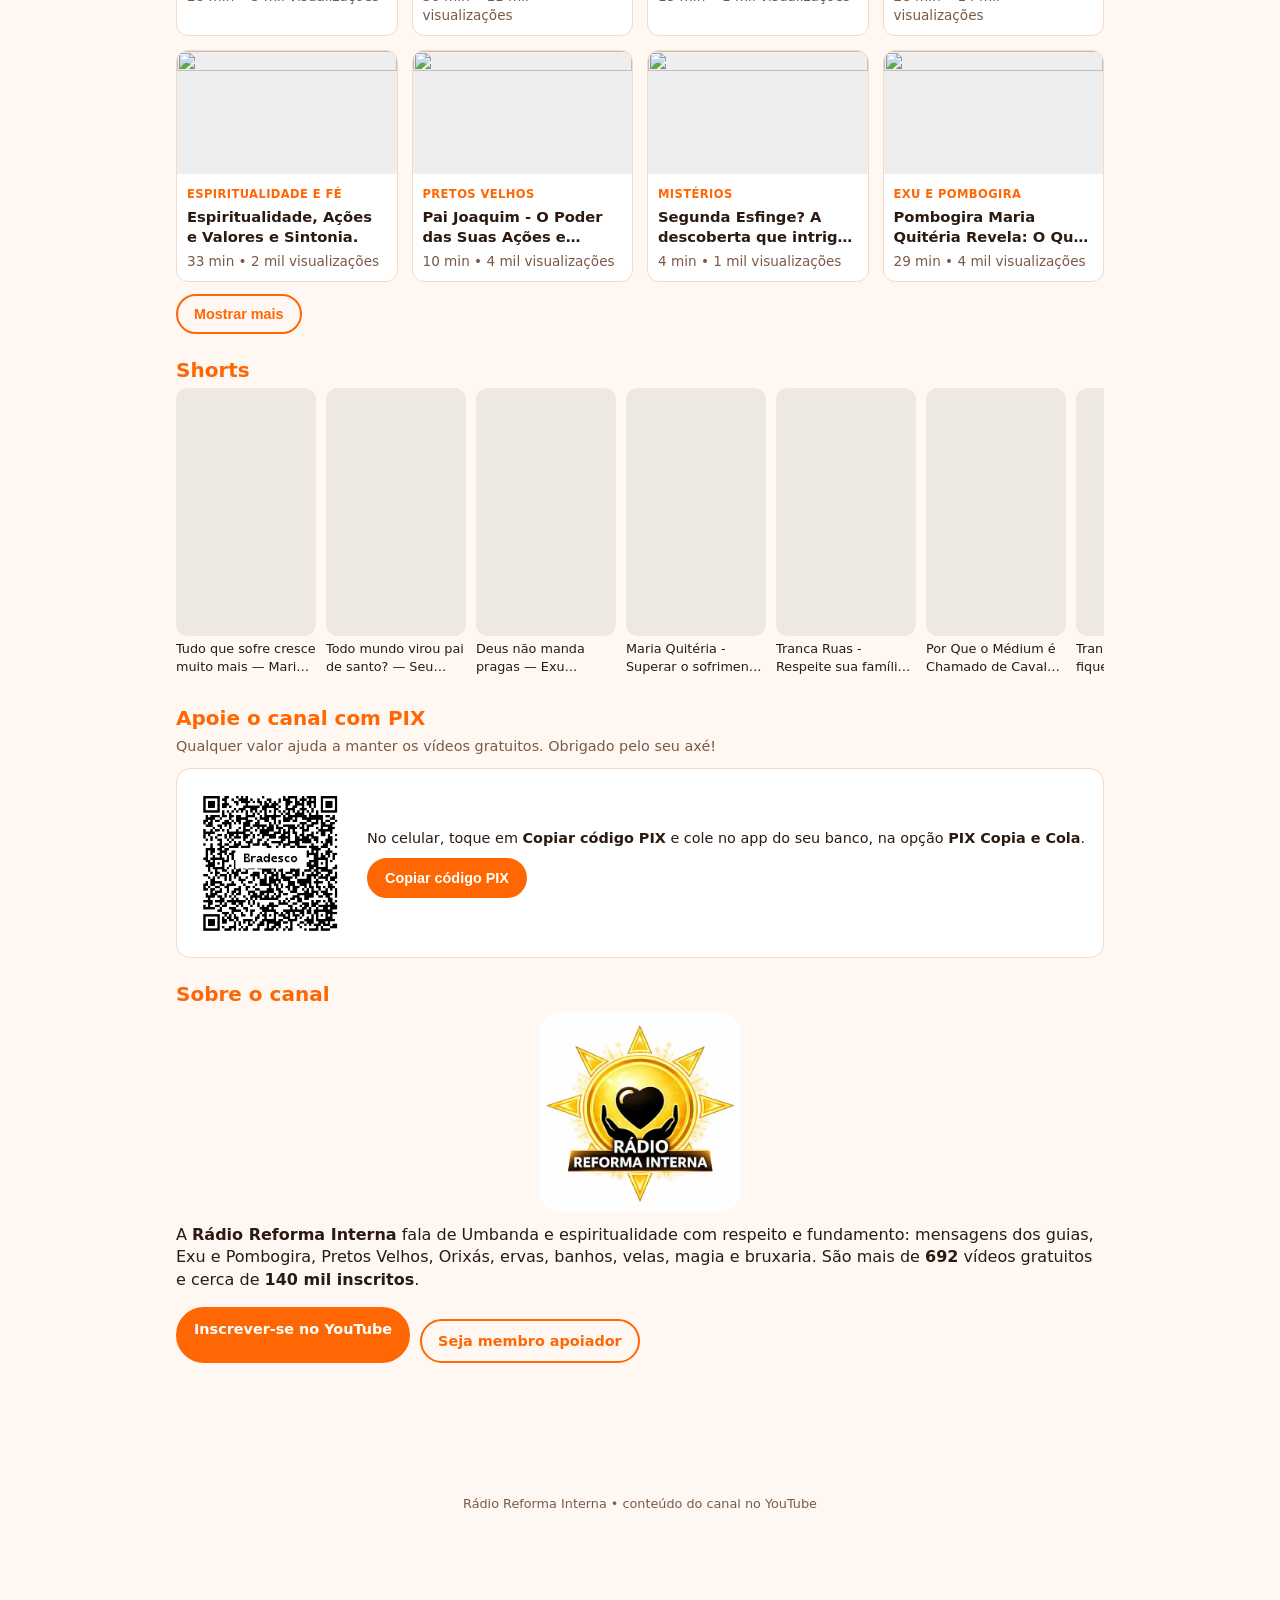
==== commit f6aa2bdb: "Acenda uma vela: vela virtual com pedido, cor por Orixá/linha e PIX opcional Co-Authored-By: Claude " ====
--- a/index.html
+++ b/index.html
@@ -50,6 +50,41 @@
       <p class="sub" id="textoAvisos">Receba um aviso no celular sempre que sair vídeo novo no canal.</p>
     </div>
     <button id="botaoAvisos" class="botao">🔔 Receber avisos</button>
+  </section>
+
+  <section class="bloco vela-bloco" id="vela">
+    <h2 class="titulo-bloco">🕯️ Acenda uma vela</h2>
+    <p class="sub">Escolha para quem é a sua vela, faça o seu pedido com fé e deixe a luz acesa por 7 dias.</p>
+    <form id="formVela" class="vela-form" autocomplete="off">
+      <label for="velaPara">Para quem é a vela?</label>
+      <select id="velaPara" required></select>
+      <label for="velaNome">Seu primeiro nome <span class="opcional">(opcional)</span></label>
+      <input id="velaNome" maxlength="30" placeholder="Ex.: Maria">
+      <label for="velaPedido">Seu pedido ou agradecimento</label>
+      <textarea id="velaPedido" maxlength="280" rows="3" required placeholder="Ex.: Peço proteção e caminhos abertos para a minha família."></textarea>
+      <p class="aviso-privado">Por segurança, não escreva telefone, endereço nem documentos.</p>
+      <button class="botao" type="submit">Acender a vela</button>
+    </form>
+    <div id="velaAcesa" class="vela-acesa" hidden>
+      <div class="vela-cena" aria-hidden="true">
+        <div class="halo"></div>
+        <div class="chama"><div class="chama-miolo"></div></div>
+        <div class="pavio"></div>
+        <div class="vela-corpo" id="velaCorpo"></div>
+        <div class="pires"></div>
+      </div>
+      <div class="vela-texto">
+        <p class="vela-titulo" id="velaTitulo"></p>
+        <p class="vela-pedido" id="velaPedidoTexto"></p>
+        <p class="sub" id="velaPrazo"></p>
+        <p class="vela-reza" id="velaReza"></p>
+        <div class="acoes">
+          <a class="botao-sec" href="#apoie">Quer ajudar o canal? PIX opcional</a>
+          <button class="botao-sec" id="novaVela" type="button">Acender outra vela</button>
+        </div>
+      </div>
+    </div>
+    <div id="minhasVelas" class="minhas-velas" hidden></div>
   </section>
 
   <section class="bloco">
@@ -112,5 +147,6 @@
 
 <footer class="rodape">Rádio Reforma Interna • conteúdo do canal no YouTube</footer>
 <script src="app.js"></script>
+<script src="vela.js"></script>
 </body>
 </html>
--- a/estilo.css
+++ b/estilo.css
@@ -85,25 +85,68 @@
 .avisos { display: flex; flex-wrap: wrap; align-items: center; justify-content: space-between; gap: 8px 16px; }
 .avisos .sub { margin-bottom: 0; }
 .avisos .botao[disabled] { background: var(--suave); cursor: default; }
-/* páginas por tema */
-.trilha { font-size: .82rem; color: var(--suave); margin: 14px 0 6px; }
-.trilha a { color: var(--laranja); text-decoration: none; }
-.titulo-tema { font-size: 1.5rem; line-height: 1.2; margin: 4px 0 6px; color: var(--laranja); }
-.saudacao { display: inline-block; background: var(--laranja); color: #fff; font-weight: 700; border-radius: 999px;
-  padding: 4px 12px; margin: 0 0 8px; font-size: .9rem; }
-.texto-tema p { margin: 10px 0; font-size: 1.02rem; line-height: 1.55; }
-.video { cursor: pointer; }
-.video .capa { position: relative; aspect-ratio: 16/9; background: #000; }
-.video .capa img { height: 100%; }
-.video .capa iframe { position: absolute; inset: 0; width: 100%; height: 100%; border: 0; }
-.video .play { width: 48px; height: 48px; }
-.video .play::after { margin-left: 4px; border-left-width: 16px; border-top-width: 10px; border-bottom-width: 10px; }
-.no-youtube { font-size: .8rem; color: var(--laranja); font-weight: 600; }
-.perguntas details { background: var(--cartao); border: 1px solid var(--borda); border-radius: 12px; padding: 10px 14px; margin: 8px 0; }
-.perguntas summary { font-weight: 700; cursor: pointer; }
-.perguntas details p { margin: 8px 0 2px; }
-.outros-temas, .temas-estudo { display: flex; flex-wrap: wrap; gap: 8px; }
-.outros-temas a, .temas-estudo a { border: 1px solid var(--laranja); color: var(--laranja); border-radius: 999px;
-  padding: 7px 14px; text-decoration: none; font-weight: 600; font-size: .9rem; }
-.chamada { text-align: center; background: var(--cartao); border: 1px solid var(--borda); border-radius: 14px; padding: 16px; }
-.voltar { display: flex; }
+/* páginas por tema */
+.trilha { font-size: .82rem; color: var(--suave); margin: 14px 0 6px; }
+.trilha a { color: var(--laranja); text-decoration: none; }
+.titulo-tema { font-size: 1.5rem; line-height: 1.2; margin: 4px 0 6px; color: var(--laranja); }
+.saudacao { display: inline-block; background: var(--laranja); color: #fff; font-weight: 700; border-radius: 999px;
+  padding: 4px 12px; margin: 0 0 8px; font-size: .9rem; }
+.texto-tema p { margin: 10px 0; font-size: 1.02rem; line-height: 1.55; }
+.video { cursor: pointer; }
+.video .capa { position: relative; aspect-ratio: 16/9; background: #000; }
+.video .capa img { height: 100%; }
+.video .capa iframe { position: absolute; inset: 0; width: 100%; height: 100%; border: 0; }
+.video .play { width: 48px; height: 48px; }
+.video .play::after { margin-left: 4px; border-left-width: 16px; border-top-width: 10px; border-bottom-width: 10px; }
+.no-youtube { font-size: .8rem; color: var(--laranja); font-weight: 600; }
+.perguntas details { background: var(--cartao); border: 1px solid var(--borda); border-radius: 12px; padding: 10px 14px; margin: 8px 0; }
+.perguntas summary { font-weight: 700; cursor: pointer; }
+.perguntas details p { margin: 8px 0 2px; }
+.outros-temas, .temas-estudo { display: flex; flex-wrap: wrap; gap: 8px; }
+.outros-temas a, .temas-estudo a { border: 1px solid var(--laranja); color: var(--laranja); border-radius: 999px;
+  padding: 7px 14px; text-decoration: none; font-weight: 600; font-size: .9rem; }
+.chamada { text-align: center; background: var(--cartao); border: 1px solid var(--borda); border-radius: 14px; padding: 16px; }
+.voltar { display: flex; }
+/* Acenda uma vela */
+.vela-form { display: grid; gap: 6px; background: var(--cartao); border: 1px solid var(--borda); border-radius: 14px; padding: 14px; }
+.vela-form label { font-weight: 700; font-size: .9rem; margin-top: 6px; }
+.vela-form .opcional { font-weight: 400; color: var(--suave); }
+.vela-form select, .vela-form input, .vela-form textarea { width: 100%; padding: 10px 12px; border-radius: 10px;
+  border: 1px solid var(--borda); background: var(--fundo); color: var(--texto); font: inherit; font-size: 1rem; }
+.vela-form textarea { resize: vertical; }
+.vela-form .botao { justify-self: start; margin-top: 6px; }
+.aviso-privado { margin: 2px 0 0; font-size: .78rem; color: var(--suave); }
+.vela-acesa { display: flex; gap: 18px; align-items: center; flex-wrap: wrap; background: #1b120c; color: #fbeee4;
+  border-radius: 16px; padding: 18px; }
+.vela-acesa .sub { color: #c9a891; }
+.vela-acesa .botao-sec { margin-top: 0; color: #fff; border-color: #fff8; }
+.vela-texto { flex: 1; min-width: 220px; }
+.vela-titulo { font-size: 1.15rem; font-weight: 800; color: var(--laranja); margin: 0 0 6px; }
+.vela-pedido { font-style: italic; margin: 0 0 8px; white-space: pre-wrap; overflow-wrap: anywhere; }
+.vela-reza { margin: 0 0 12px; font-size: .95rem; }
+.vela-cena { position: relative; width: 120px; height: 220px; flex: none; margin: 0 auto; }
+.halo { position: absolute; left: 50%; top: 18px; width: 170px; height: 170px; transform: translateX(-50%);
+  border-radius: 50%; background: radial-gradient(circle, #ffb54a66 0%, #fe670422 45%, transparent 70%);
+  animation: pulsar 3s ease-in-out infinite; }
+.chama { position: absolute; left: 50%; top: 40px; width: 26px; height: 52px; margin-left: -13px;
+  background: radial-gradient(ellipse at 50% 75%, #fff7d6 0%, #ffd36b 30%, #ff9a1f 60%, #fe670400 80%);
+  border-radius: 50% 50% 45% 45% / 65% 65% 35% 35%; transform-origin: 50% 90%;
+  animation: tremular 1.6s ease-in-out infinite alternate; filter: blur(.4px); }
+.chama-miolo { position: absolute; left: 50%; bottom: 6px; width: 8px; height: 16px; margin-left: -4px;
+  background: #6aa8ff99; border-radius: 50%; }
+.pavio { position: absolute; left: 50%; top: 88px; width: 3px; height: 10px; margin-left: -1.5px; background: #2b1a10; }
+.vela-corpo { position: absolute; left: 50%; top: 96px; width: 52px; height: 104px; margin-left: -26px;
+  border-radius: 6px 6px 4px 4px; background: #f4f0e8; box-shadow: inset -8px 0 12px #0003, inset 6px 0 10px #fff6; }
+.pires { position: absolute; left: 50%; top: 196px; width: 96px; height: 16px; margin-left: -48px; border-radius: 50%;
+  background: #c9a891; box-shadow: 0 6px 14px #0008; }
+@keyframes tremular { 0% { transform: scale(1, 1) rotate(-2deg); } 50% { transform: scale(.94, 1.06) rotate(1.5deg); }
+  100% { transform: scale(1.04, .96) rotate(-1deg); } }
+@keyframes pulsar { 0%, 100% { opacity: .75; } 50% { opacity: 1; } }
+@media (prefers-reduced-motion: reduce) { .chama, .halo { animation: none; } }
+.minhas-velas { margin-top: 12px; display: flex; flex-wrap: wrap; gap: 8px; }
+.minhas-velas .titulo-minhas { width: 100%; font-weight: 700; font-size: .9rem; color: var(--suave); margin: 0; }
+.mini-vela { display: flex; align-items: center; gap: 8px; background: var(--cartao); border: 1px solid var(--borda);
+  border-radius: 999px; padding: 6px 12px 6px 8px; font-size: .85rem; cursor: pointer; color: var(--texto); }
+.mini-vela i { width: 10px; height: 22px; border-radius: 3px; position: relative; display: inline-block; border: 1px solid #0002; }
+.mini-vela i::before { content: ""; position: absolute; left: 1px; top: -9px; width: 8px; height: 10px;
+  border-radius: 50% 50% 40% 40%; background: #ffb54a; }
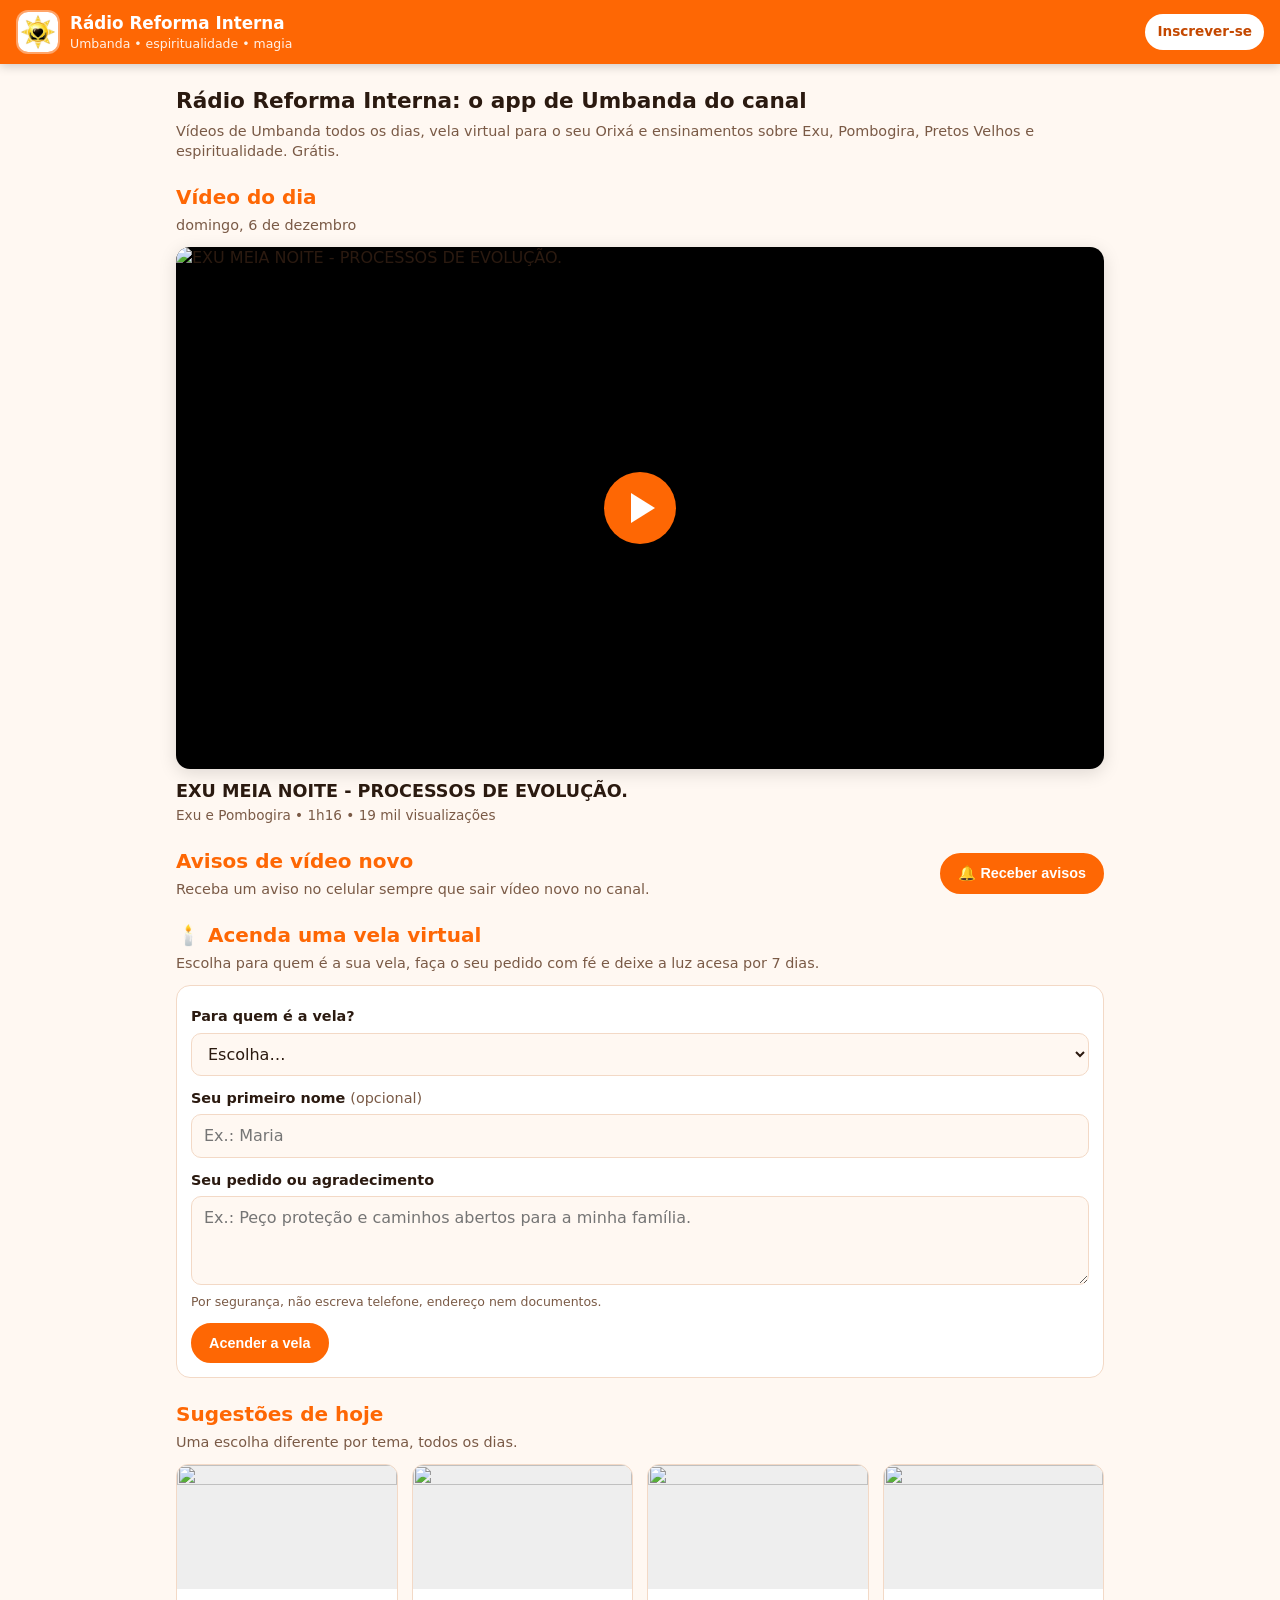
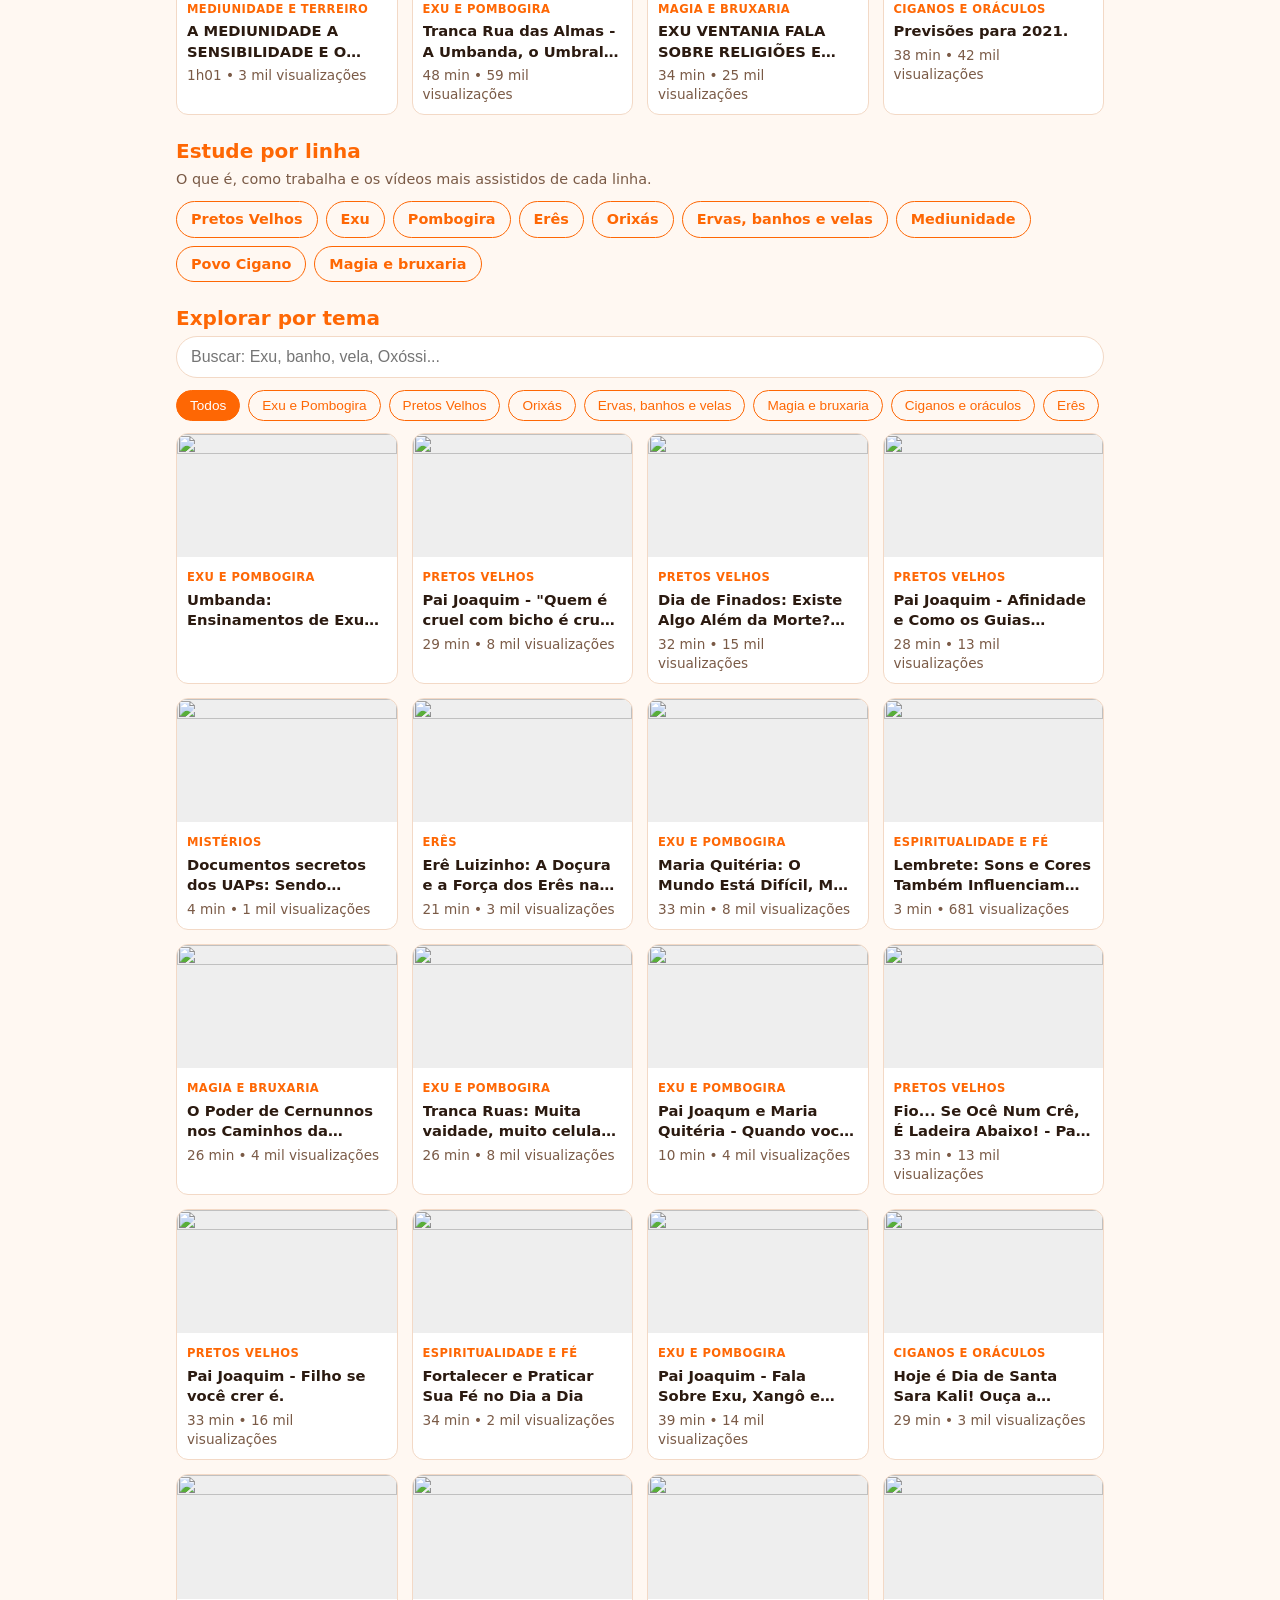
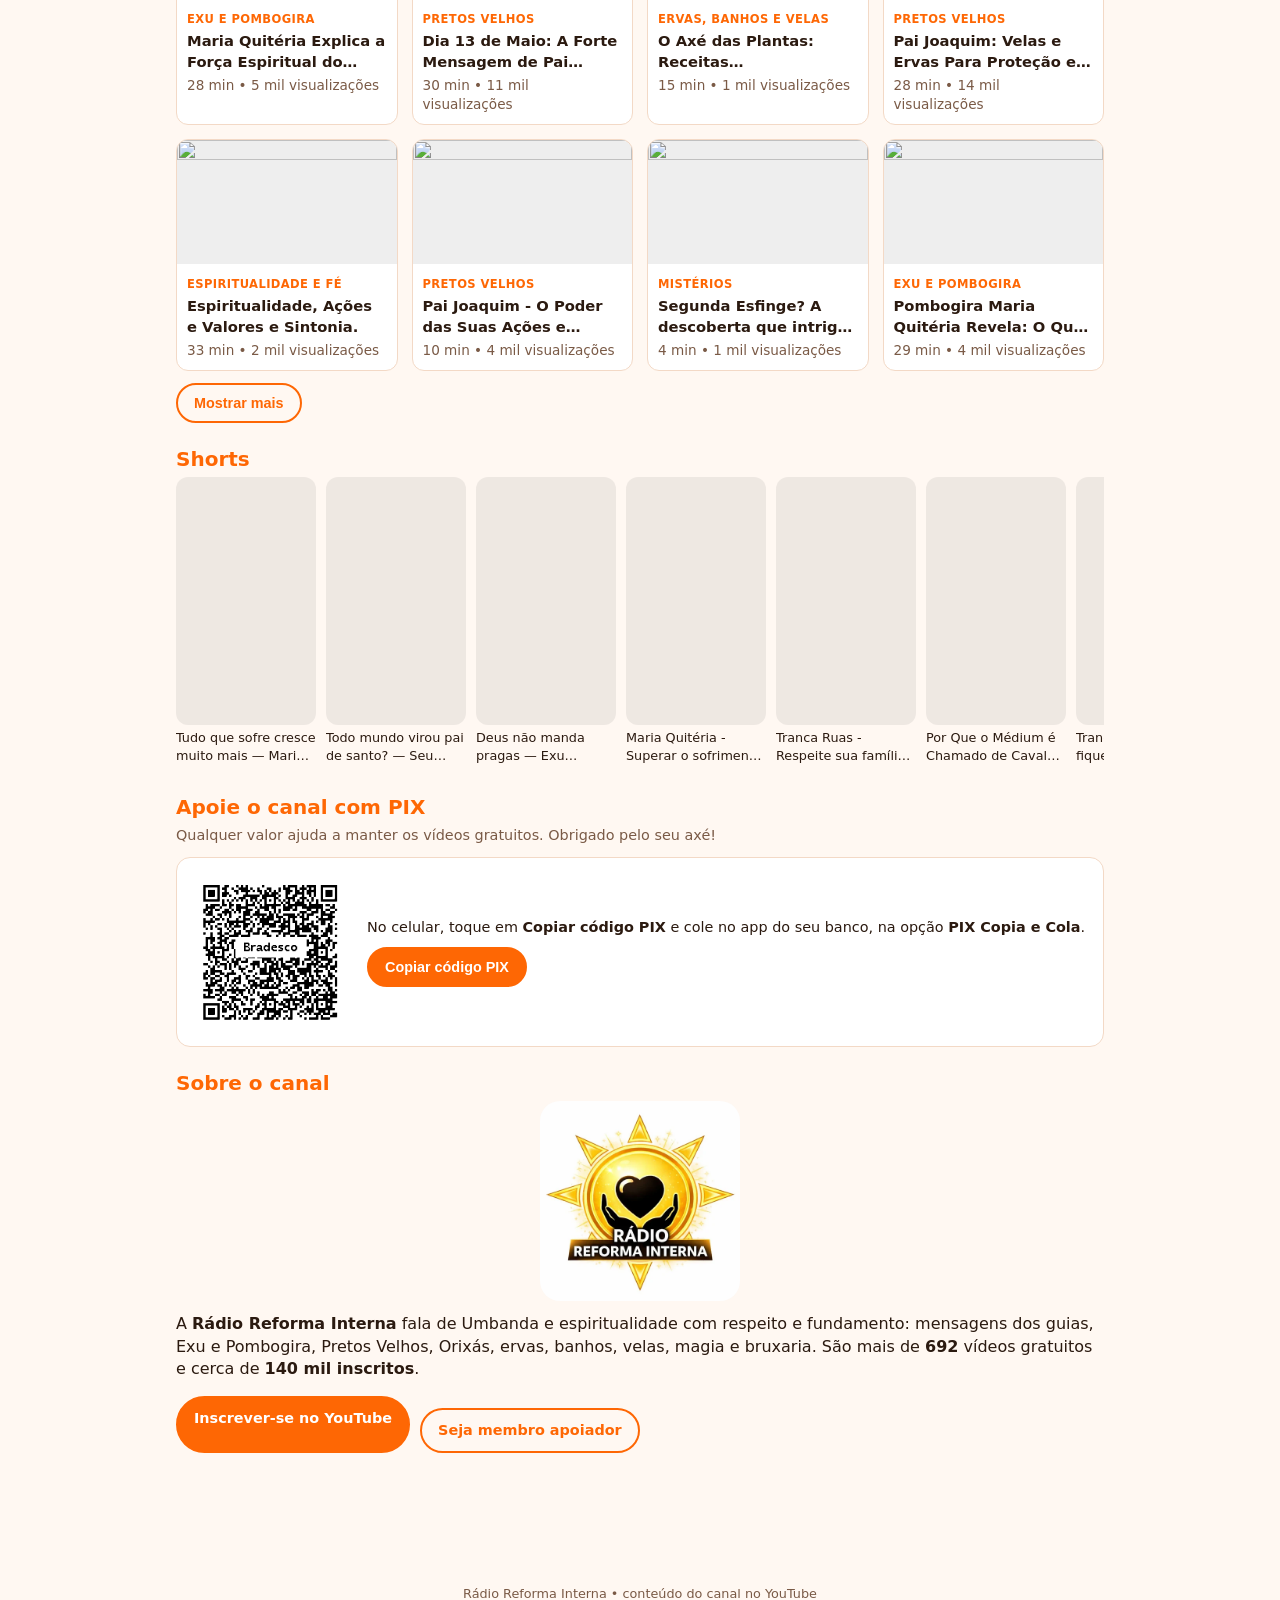
==== commit 0c08ee9e: "SEO: título, descrição, palavras-chave, apresentação e dados estruturados do app Co-Authored-By: Cla" ====
--- a/index.html
+++ b/index.html
@@ -3,8 +3,9 @@
 <head>
 <meta charset="utf-8">
 <meta name="viewport" content="width=device-width, initial-scale=1, viewport-fit=cover">
-<title>Rádio Reforma Interna – Umbanda, espiritualidade e magia</title>
-<meta name="description" content="Aplicativo do canal Rádio Reforma Interna: todo dia um vídeo de Umbanda em destaque e sugestões sobre Exu e Pombogira, Pretos Velhos, Orixás, ervas, banhos, velas, magia e espiritualidade. Mais de 690 vídeos gratuitos.">
+<title>Rádio Reforma Interna | App de Umbanda: vídeos, vela virtual e orações</title>
+<meta name="description" content="App gratuito do canal Rádio Reforma Interna, de Umbanda: vídeo do dia, vela virtual para o seu Orixá, Exu, Pombogira e Pretos Velhos, e mais de 690 vídeos sobre Orixás, ervas, banhos, velas, magia e espiritualidade.">
+<meta name="keywords" content="Rádio Reforma Interna, Radio Reforma Interna, Reforma Interna, Umbanda, app de Umbanda, vela virtual, acender vela online, Orixás, Exu, Pombogira, Pretos Velhos, Pai Joaquim, espiritualidade, magia, ervas, banhos">
 <meta name="theme-color" content="#FE6704">
 <link rel="manifest" href="manifest.webmanifest">
 <link rel="icon" href="icones/icone-32.png" sizes="32x32">
@@ -12,8 +13,8 @@
 <meta name="apple-mobile-web-app-capable" content="yes">
 <meta name="apple-mobile-web-app-title" content="Reforma Interna">
 <meta property="og:type" content="website">
-<meta property="og:title" content="Rádio Reforma Interna – Umbanda e espiritualidade">
-<meta property="og:description" content="Todo dia um vídeo de Umbanda em destaque e sugestões por tema.">
+<meta property="og:title" content="Rádio Reforma Interna – app de Umbanda e espiritualidade">
+<meta property="og:description" content="Todo dia um vídeo de Umbanda em destaque, vela virtual para o seu Orixá e vídeos por tema.">
 <meta property="og:image" content="https://reformaoculta.github.io/icones/icone-512.png">
 <meta property="og:url" content="https://reformaoculta.github.io/">
 <meta property="og:locale" content="pt_BR">
@@ -21,8 +22,12 @@
 <link rel="stylesheet" href="estilo.css">
 <script type="application/ld+json">
 {"@context":"https://schema.org","@type":"WebSite","name":"Rádio Reforma Interna",
- "description":"Vídeos de Umbanda, espiritualidade, magia e bruxaria do canal Rádio Reforma Interna.",
- "inLanguage":"pt-BR","sameAs":["https://www.youtube.com/@radioreformainterna"]}
+ "alternateName":["Radio Reforma Interna","Reforma Interna","App Rádio Reforma Interna"],
+ "url":"https://reformaoculta.github.io/",
+ "description":"App de Umbanda do canal Rádio Reforma Interna: vídeos de Umbanda, vela virtual, espiritualidade, magia e bruxaria.",
+ "inLanguage":"pt-BR","sameAs":["https://www.youtube.com/@radioreformainterna"],
+ "publisher":{"@type":"Organization","name":"Rádio Reforma Interna","logo":"https://reformaoculta.github.io/icones/icone-512.png",
+  "sameAs":["https://www.youtube.com/@radioreformainterna"]}}
 </script>
 </head>
 <body>
@@ -38,8 +43,13 @@
 <main>
   <section id="novo" class="aviso-novo" hidden></section>
 
+  <section class="bloco apresentacao">
+    <h1 class="titulo-app">Rádio Reforma Interna: o app de Umbanda do canal</h1>
+    <p class="sub">Vídeos de Umbanda todos os dias, vela virtual para o seu Orixá e ensinamentos sobre Exu, Pombogira, Pretos Velhos e espiritualidade. Grátis.</p>
+  </section>
+
   <section class="bloco">
-    <h1 class="titulo-bloco">Vídeo do dia</h1>
+    <h2 class="titulo-bloco">Vídeo do dia</h2>
     <p class="data-hoje" id="dataHoje"></p>
     <div id="videoDia"></div>
   </section>
@@ -53,7 +63,7 @@
   </section>
 
   <section class="bloco vela-bloco" id="vela">
-    <h2 class="titulo-bloco">🕯️ Acenda uma vela</h2>
+    <h2 class="titulo-bloco">🕯️ Acenda uma vela virtual</h2>
     <p class="sub">Escolha para quem é a sua vela, faça o seu pedido com fé e deixe a luz acesa por 7 dias.</p>
     <form id="formVela" class="vela-form" autocomplete="off">
       <label for="velaPara">Para quem é a vela?</label>
--- a/estilo.css
+++ b/estilo.css
@@ -150,3 +150,5 @@
 .mini-vela i { width: 10px; height: 22px; border-radius: 3px; position: relative; display: inline-block; border: 1px solid #0002; }
 .mini-vela i::before { content: ""; position: absolute; left: 1px; top: -9px; width: 8px; height: 10px;
   border-radius: 50% 50% 40% 40%; background: #ffb54a; }
+.apresentacao { margin: 16px 0 8px; }
+.titulo-app { font-size: 1.35rem; line-height: 1.25; margin: 0 0 6px; color: var(--texto); }
